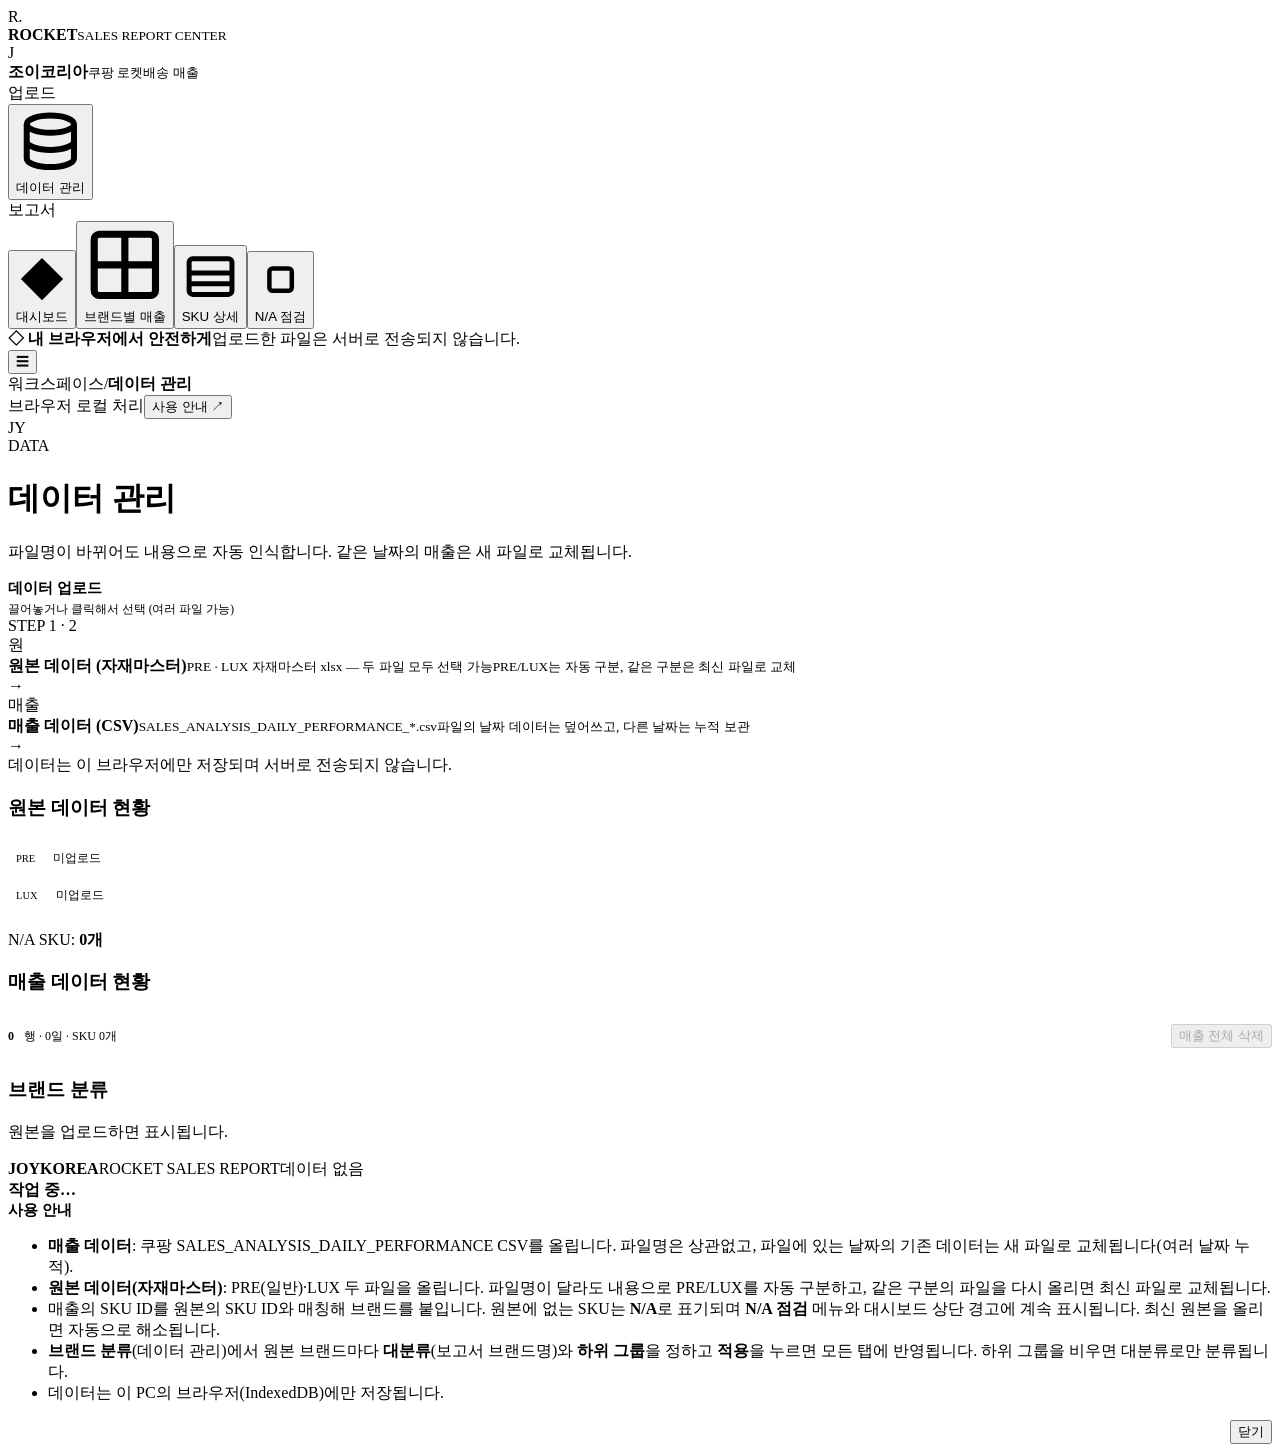
==== src/app.template.html @ ce4f95ae "브랜드별 매출을 PRE/LUX 구분별로 묶어 표시, 엑셀 다운로드 오류 수정 - PRE 프리미엄 합계 → 프리미엄 브랜드 → LUX 럭셔리 합계 → 럭셔리 브랜드 → 미분류(N/A" ====
<!DOCTYPE html>
<html lang="ko">
<head>
<meta charset="utf-8">
<meta name="viewport" content="width=device-width, initial-scale=1">
<title>쿠팡 로켓배송 매출 리포트</title>
<style>
/*REFCSS*/
  .badge { margin-left: auto; background: var(--err-text); color: #fff; border-radius: 10px; font-size: 10px; padding: 1px 7px; font-weight: 700; }
  .mi.on .badge { margin-left: 6px; }
  .mi.on::after { content: none; }
  .pill { display: inline-block; font-size: 10.5px; padding: 2px 8px; border-radius: 10px; background: #F1F3F5; color: var(--sub); }
  .pill.na { background: var(--err-bg); color: var(--err-text); border: 1px solid var(--err-line); font-weight: 700; }
  .pill.ok { background: var(--teal-bg); color: var(--teal); }
  .pill.stop { background: #F1F3F5; color: #8A929E; }
  table.t td.na, table.t td.l.na { color: var(--err-text); font-weight: 700; }
  table.t tr.ch td.l { padding-left: 34px; color: var(--sub); }
  table.t tr.gtot td { background: #F7FAF9; font-weight: 700; }
  table.t tr.sum td { border-top: 1px solid var(--teal-line); }
  table.t tr.gtot td.fc { background: #F7FAF9; }
  table.t tr.narow td { background: #FFF4F4; }
  table.t tr.narow td.fc { background: #FFF4F4; }
  .banner { display:flex; align-items:center; gap:14px; }
  .banner .btn { margin-left:auto; }
  .bars { display:flex; flex-direction:column; gap:9px; margin-top:16px; }
  .bars .b { display:grid; grid-template-columns: 112px 1fr 92px; align-items:center; gap:10px; font-size:11.5px; color:var(--sub); }
  .bars .b .n { overflow:hidden; text-overflow:ellipsis; white-space:nowrap; }
  .bars .b .tr { height:14px; background:#F1F3F5; border-radius:3px; overflow:hidden; }
  .bars .b .tr i { display:block; height:100%; background:var(--teal2); border-radius:3px; }
  .bars .b.na .tr i { background: var(--up); }
  .bars .b .v { text-align:right; color:var(--text); font-weight:600; }
  .seg { display:inline-flex; border:1px solid var(--line); border-radius:6px; overflow:hidden; }
  .seg button { border:0; background:#fff; height:34px; padding:0 14px; font-size:12px; }
  .seg button.on { background:var(--teal); color:#fff; font-weight:700; }
  .fl { display:flex; align-items:center; gap:10px; padding:10px 0; border-bottom:1px solid var(--line2); font-size:12px; }
  .fl:last-child { border-bottom:0; }
  .fl .sp { margin-left:auto; display:flex; gap:8px; align-items:center; color: var(--muted); font-size:11px; }
  svg text { font-family: inherit; }
</style>
</head>
<body>
<div class="app">
  <aside id="side">
    <div class="logo"><div class="mark">R<i>.</i></div><div><b>ROCKET</b><small>SALES REPORT CENTER</small></div></div>
    <div class="ws"><div class="av">J</div><div><b>조이코리아</b><small>쿠팡 로켓배송 매출</small></div><span class="dot"></span></div>
    <nav class="menu" id="menu"></nav>
    <div class="side-foot"><b>◇ 내 브라우저에서 안전하게</b>업로드한 파일은 서버로 전송되지 않습니다.</div>
  </aside>
  <div class="main">
    <div class="topbar">
      <button class="menu-btn" id="menuBtn">☰</button>
      <div class="crumb">워크스페이스<span>/</span><b id="crumb">대시보드</b></div>
      <div class="right"><span class="local">브라우저 로컬 처리</span><button class="link" id="helpBtn">사용 안내 ↗</button><div class="me">JY</div></div>
    </div>
    <div class="scroll" id="scroll">
      <div class="page" id="page"></div>
      <footer class="f"><span><b>JOYKOREA</b>ROCKET SALES REPORT</span><span id="foot">데이터 없음</span></footer>
    </div>
  </div>
</div>
<input type="file" id="fileSales" multiple accept=".csv,.tsv,.txt,.xlsx,.xlsm" hidden>
<input type="file" id="fileMaster" multiple accept=".xlsx,.xlsm" hidden>
<div class="ov" id="ov"><div class="bx"><b id="ovT">작업 중…</b><small id="ovS"></small><div class="bar"><i id="ovB"></i></div></div></div>
<div class="ov modal" id="help"><div class="bx">
  <b style="font-size:15px">사용 안내</b>
  <ul>
    <li><b>매출 데이터</b>: 쿠팡 SALES_ANALYSIS_DAILY_PERFORMANCE CSV를 올립니다. 파일명은 상관없고, 파일에 있는 날짜의 기존 데이터는 새 파일로 교체됩니다(여러 날짜 누적).</li>
    <li><b>원본 데이터(자재마스터)</b>: PRE(일반)·LUX 두 파일을 올립니다. 파일명이 달라도 내용으로 PRE/LUX를 자동 구분하고, 같은 구분의 파일을 다시 올리면 최신 파일로 교체됩니다.</li>
    <li>매출의 SKU ID를 원본의 SKU ID와 매칭해 브랜드를 붙입니다. 원본에 없는 SKU는 <b>N/A</b>로 표기되며 <b>N/A 점검</b> 메뉴와 대시보드 상단 경고에 계속 표시됩니다. 최신 원본을 올리면 자동으로 해소됩니다.</li>
    <li><b>브랜드 분류</b>(데이터 관리)에서 원본 브랜드마다 <b>대분류</b>(보고서 브랜드명)와 <b>하위 그룹</b>을 정하고 <b>적용</b>을 누르면 모든 탭에 반영됩니다. 하위 그룹을 비우면 대분류로만 분류됩니다.</li>
    <li>데이터는 이 PC의 브라우저(IndexedDB)에만 저장됩니다.</li>
  </ul>
  <div style="text-align:right"><button class="btn" id="helpClose">닫기</button></div>
</div></div>

<!--XLSX-->
<script>
'use strict';
/* ============================== utils ============================== */
const $ = (s, r = document) => r.querySelector(s);
const esc = (s) => String(s == null ? '' : s).replace(/[&<>"]/g, (c) => ({ '&': '&amp;', '<': '&lt;', '>': '&gt;', '"': '&quot;' }[c]));
const N = (v) => (v == null || !isFinite(v)) ? 0 : v;
const fmt = (v) => Math.round(N(v)).toLocaleString('ko-KR');
const fmtW = (v) => { v = N(v); const a = Math.abs(v); if (a >= 1e8) return (v / 1e8).toFixed(2) + '억'; if (a >= 1e4) return Math.round(v / 1e4).toLocaleString('ko-KR') + '만'; return fmt(v); };
const pct = (v, d = 1) => (N(v)).toFixed(d) + '%';
const pad2 = (n) => (n < 10 ? '0' + n : '' + n);
const norm = (s) => String(s == null ? '' : s).replace(/\s+/g, '');
const tick = () => new Promise((r) => setTimeout(r, 0));
const WD = ['일', '월', '화', '수', '목', '금', '토'];
const ymd = (d) => d.getUTCFullYear() + '-' + pad2(d.getUTCMonth() + 1) + '-' + pad2(d.getUTCDate());
const parseYmd = (s) => { const [y, m, d] = s.split('-').map(Number); return new Date(Date.UTC(y, m - 1, d)); };
const addDays = (s, n) => { const d = parseYmd(s); d.setUTCDate(d.getUTCDate() + n); return ymd(d); };
function toDateStr(v) {
  if (v == null || v === '') return null;
  if (typeof v === 'number') {
    if (v > 19000000 && v < 30000000) { const s = String(Math.round(v)); return s.slice(0, 4) + '-' + s.slice(4, 6) + '-' + s.slice(6, 8); }
    if (v > 20000 && v < 80000) return ymd(new Date(Date.UTC(1899, 11, 30) + Math.round(v) * 86400000));
    return null;
  }
  const t = String(v).trim(); let m;
  if ((m = t.match(/^(\d{4})(\d{2})(\d{2})$/))) return m[1] + '-' + m[2] + '-' + m[3];
  if ((m = t.match(/^(\d{4})\s*[-./년]\s*(\d{1,2})\s*[-./월]\s*(\d{1,2})/))) return m[1] + '-' + pad2(+m[2]) + '-' + pad2(+m[3]);
  return null;
}
function toNum(v) { if (typeof v === 'number') return isFinite(v) ? v : 0; if (v == null || v === '') return 0; const n = parseFloat(String(v).replace(/[,\s%]/g, '')); return isFinite(n) ? n : 0; }
function toId(v) {
  let t = v == null ? '' : String(v).trim();
  if (/^\d+\.0+$/.test(t)) t = t.replace(/\.0+$/, '');
  if (/^\d+(\.\d+)?[eE]\+?\d+$/.test(t)) t = String(Math.round(Number(t)));
  return t;
}
function download(name, blob) { const a = document.createElement('a'); a.href = URL.createObjectURL(blob); a.download = name; document.body.appendChild(a); a.click(); setTimeout(() => { URL.revokeObjectURL(a.href); a.remove(); }, 500); }
function toCSV(rows) { return '﻿' + rows.map((r) => r.map((c) => { c = c == null ? '' : String(c); return /[",\n]/.test(c) ? '"' + c.replace(/"/g, '""') + '"' : c; }).join(',')).join('\r\n'); }

/* ============================== storage ============================== */
const DB = {
  db: null,
  open() { return new Promise((res, rej) => { try { const r = indexedDB.open('rocket-sales', 1); r.onupgradeneeded = () => r.result.createObjectStore('kv'); r.onsuccess = () => { this.db = r.result; res(); }; r.onerror = () => rej(r.error); } catch (e) { rej(e); } }); },
  get(k) { return new Promise((res) => { if (!this.db) return res(null); const q = this.db.transaction('kv').objectStore('kv').get(k); q.onsuccess = () => res(q.result == null ? null : q.result); q.onerror = () => res(null); }); },
  set(k, v) { return new Promise((res) => { if (!this.db) return res(); const t = this.db.transaction('kv', 'readwrite'); t.objectStore('kv').put(v, k); t.oncomplete = () => res(); t.onerror = () => res(); }); },
};

/* ============================== state ============================== */
// 원본 브랜드명 → [보고서 브랜드명, 상위그룹]  (그룹 빈값이면 브랜드명 자체)
// 원본 브랜드 -> { big: 대분류, sub: 하위 그룹 }  (하위 그룹이 비어 있으면 대분류로만 분류)
const DEFAULT_MAP = {
  'Isa Knox': { big: '이자녹스', sub: '' }, 'VONIN': { big: '보닌', sub: '' }, 'LacVert': { big: '라끄베르', sub: '' },
  'TFS.CareZone': { big: '케어존', sub: '' }, 'TFS.TPSY': { big: 'TPSY', sub: '' }, 'TFS.어글리러블리': { big: '어글리러블리', sub: '' },
  'TFS.색조': { big: '더페이스샵', sub: 'TFS.fmgt' }, 'LG PraL GLASSL': { big: 'LG Pra.L', sub: '' }, 'LG PraL SUPERF': { big: 'LG Pra.L', sub: '' },
};
const clone = (o) => JSON.parse(JSON.stringify(o));
// 원본 브랜드의 현재 분류 (사용자 지정 > 기본 규칙: TFS.* 는 더페이스샵 하위)
function effMap(raw) {
  const m = S.map[raw]; if (m) return { big: m.big || raw, sub: m.sub || '' };
  if (/^TFS\./.test(raw)) return { big: '더페이스샵', sub: raw };
  return { big: raw, sub: '' };
}
// 이전 버전 저장값([보고서 브랜드명, 상위 그룹]) 변환
function fromOldAlias(a) { const o = {}; for (const k in a) { const [n, g] = a[k]; o[k] = (g && g !== n) ? { big: g, sub: n } : { big: n || k, sub: '' }; } return o; }
const S = {
  sales: [],            // 일자별 매출 행
  masters: {},          // {PRE:{file,at,rows:[...]}, LUX:{...}}
  map: clone(DEFAULT_MAP),   // 브랜드 분류
  mapDraft: null,           // 적용 전 편집값
  sk: new Map(),        // sku -> master entry
  view: 'dash',
  f: { start: '', end: '', group: '', unit: 'day', q: '' },
  manual: {},           // 수동 브랜드 지정 {sku:{b,seg}}
  draft: { v: {}, seg: {}, chk: new Set() },
  sort: { sku: ['gmv', -1] },
  page: { sku: 0 },
};
const MENU = [
  ['업로드', [['upload', '데이터 관리', 'db']]],
  ['보고서', [['dash', '대시보드', 'dia'], ['brand', '브랜드별 매출', 'cat'], ['sku', 'SKU 상세', 'list'], ['na', 'N/A 점검', 'sq']]],
];
const ICO = {
  db: '<svg viewBox="0 0 16 16" fill="none" stroke="currentColor" stroke-width="1.4"><ellipse cx="8" cy="4" rx="5.5" ry="2"/><path d="M2.5 4v8c0 1.1 2.5 2 5.5 2s5.5-.9 5.5-2V4M2.5 8c0 1.1 2.5 2 5.5 2s5.5-.9 5.5-2"/></svg>',
  dia: '<svg viewBox="0 0 16 16" fill="currentColor"><path d="M8 1.5 14.5 8 8 14.5 1.5 8z"/></svg>',
  list: '<svg viewBox="0 0 16 16" fill="none" stroke="currentColor" stroke-width="1.4"><rect x="2" y="3" width="12" height="10" rx="1"/><path d="M2 7h12M2 10h12"/></svg>',
  cat: '<svg viewBox="0 0 16 16" fill="none" stroke="currentColor" stroke-width="1.4"><rect x="2" y="2" width="12" height="12" rx="1"/><path d="M8 2v12M2 8h12"/></svg>',
  sq: '<svg viewBox="0 0 16 16" fill="none" stroke="currentColor" stroke-width="1.4"><rect x="4.5" y="4.5" width="7" height="7" rx="1"/></svg>',
};

/* ============================== 매출 CSV/XLSX 파싱 ============================== */
function parseCSVText(text) {
  const rows = []; let row = [], cur = '', q = false, i = 0; const n = text.length;
  const delim = (text.slice(0, 2000).split('\t').length > text.slice(0, 2000).split(',').length) ? '\t' : ',';
  if (text.charCodeAt(0) === 0xFEFF) i = 1;
  for (; i < n; i++) {
    const c = text[i];
    if (q) { if (c === '"') { if (text[i + 1] === '"') { cur += '"'; i++; } else q = false; } else cur += c; }
    else if (c === '"') q = true;
    else if (c === delim) { row.push(cur); cur = ''; }
    else if (c === '\n') { row.push(cur); rows.push(row); row = []; cur = ''; }
    else if (c !== '\r') cur += c;
  }
  if (cur !== '' || row.length) { row.push(cur); rows.push(row); }
  return rows;
}
async function readRowsFromFile(file) {
  const buf = await file.arrayBuffer();
  if (/\.xls[xm]$/i.test(file.name)) {
    const wb = XLSX.read(new Uint8Array(buf), { type: 'array' });
    const ws = wb.Sheets[wb.SheetNames[0]];
    return XLSX.utils.sheet_to_json(ws, { header: 1, raw: true, defval: '' });
  }
  let text = new TextDecoder('utf-8').decode(buf);
  if (text.indexOf('�') >= 0 && !/날짜/.test(text.slice(0, 400))) { try { text = new TextDecoder('euc-kr').decode(buf); } catch (e) {} }
  return parseCSVText(text);
}
const SALES_COLS = {
  d: ['날짜'], sku: ['SKUID'], bc: ['바코드'], name: ['SKU명'], brand: ['브랜드'], cat: ['상품카테고리'], sub: ['하위카테고리'], det: ['세부카테고리'], fresh: ['로켓프레시'],
  gmv: ['매출액(GMV)'], qty: ['판매수량(SKUID)'], ret: ['반품수량'], cogs: ['매입원가(COGS)'], amv: ['AMV'], orders: ['주문건수'], cust: ['주문고객수'], views: ['조회수'],
};
function parseSales(rows) {
  let hi = rows.findIndex((r) => r.some((c) => norm(c) === '날짜') && r.some((c) => norm(c) === 'SKUID'));
  if (hi < 0) throw new Error('매출 파일 형식이 아닙니다. (날짜, SKU ID 컬럼 필요)');
  const hd = rows[hi].map(norm); const ix = {};
  for (const k in SALES_COLS) { ix[k] = -1; for (const nm of SALES_COLS[k]) { const p = hd.indexOf(nm); if (p >= 0) { ix[k] = p; break; } } }
  if (ix.gmv < 0) throw new Error('매출액(GMV) 컬럼을 찾지 못했습니다.');
  const g = (r, k) => ix[k] >= 0 ? r[ix[k]] : '';
  const out = [];
  for (let i = hi + 1; i < rows.length; i++) {
    const r = rows[i]; const d = toDateStr(g(r, 'd')); const sku = toId(g(r, 'sku'));
    if (!d || !sku) continue;
    out.push({ d, sku, bc: toId(g(r, 'bc')), name: String(g(r, 'name') || '').trim(), cb: String(g(r, 'brand') || '').trim(), c1: String(g(r, 'cat') || '').trim(), c2: String(g(r, 'sub') || '').trim(), c3: String(g(r, 'det') || '').trim(),
      fresh: String(g(r, 'fresh')).toUpperCase() === 'YES', gmv: toNum(g(r, 'gmv')), amv: toNum(g(r, 'amv')), qty: toNum(g(r, 'qty')), ret: toNum(g(r, 'ret')), cogs: toNum(g(r, 'cogs')), orders: toNum(g(r, 'orders')), cust: toNum(g(r, 'cust')), views: toNum(g(r, 'views')) });
  }
  return out;
}

/* ============================== 원본(자재마스터) 파싱 ============================== */
const LUX_BRANDS = ['OHUI', '후', '숨37', 'BELIF', 'LGPRAL'];
async function parseMaster(file) {
  const buf = new Uint8Array(await file.arrayBuffer());
  const names = XLSX.read(buf, { type: 'array', bookSheets: true }).SheetNames;
  const sn = names.find((s) => /^마스터/.test(s)) || names.find((s) => /마스터|master/i.test(s));
  if (!sn) throw new Error('"마스터" 시트를 찾지 못했습니다. (시트: ' + names.join(', ') + ')');
  const wb = XLSX.read(buf, { type: 'array', sheets: [sn] });
  const aoa = XLSX.utils.sheet_to_json(wb.Sheets[sn], { header: 1, raw: true, defval: '' });
  const hi = aoa.slice(0, 15).findIndex((r) => r.some((c) => norm(c) === 'SKUID') && r.some((c) => norm(c) === '브랜드'));
  if (hi < 0) throw new Error('원본 형식이 아닙니다. (브랜드, SKU ID 컬럼 필요)');
  const hd = aoa[hi].map(norm); const p = (n) => hd.indexOf(n);
  const ix = { brand: p('브랜드'), sku: p('SKUID'), code: p('제품코드'), name: p('SAP자재명'), st: p('구분'), po: p('발주가능상태'), sup: p('공급가'), con: p('소비자가'), cat: p('카테고리'), bc: p('바코드'), stock: p('쿠팡재고') };
  const rows = []; const seen = new Set();
  for (let i = hi + 1; i < aoa.length; i++) {
    const r = aoa[i]; const sku = toId(r[ix.sku]); const brand = String(r[ix.brand] || '').trim();
    if (!/^\d+$/.test(sku) || !brand) continue;
    if (seen.has(sku)) continue; seen.add(sku);
    rows.push({ sku, brand, code: toId(r[ix.code]), name: String(r[ix.name] || '').trim(), st: String(r[ix.st] || '').trim(), po: String(r[ix.po] || '').trim(), sup: toNum(r[ix.sup]), con: toNum(r[ix.con]), cat: String(r[ix.cat] || '').trim() });
  }
  const bs = new Set(rows.map((r) => norm(r.brand).toUpperCase()));
  const lux = LUX_BRANDS.filter((b) => bs.has(b)).length;
  let slot = (/LUX/i.test(file.name) || /LUX/i.test(sn)) ? 'LUX' : (/PRE/i.test(sn) ? 'PRE' : (lux >= 2 ? 'LUX' : 'PRE'));
  if (lux >= 2) slot = 'LUX'; else if (/PRE/i.test(sn)) slot = 'PRE';
  return { slot, file: file.name, sheet: sn, at: new Date().toISOString(), rows };
}

/* ============================== 매칭 / 집계 ============================== */
function rebuildIndex() {
  S.sk = new Map();
  for (const slot of ['PRE', 'LUX']) { const m = S.masters[slot]; if (!m) continue; for (const r of m.rows) if (!S.sk.has(r.sku)) S.sk.set(r.sku, { r, slot }); }
  for (const k of Object.keys(S.manual)) if (S.sk.has(k)) delete S.manual[k];   // 원본에 생기면 수동 지정 자동 해제
  const info = new Map(), csvSeg = new Map();   // 브랜드 -> {g, seg}, CSV브랜드 -> seg
  for (const r of S.sales) {
    const e = S.sk.get(r.sku);
    if (e) { const m = e.r; const em = effMap(m.brand); r.g = em.big; r.b = em.sub || em.big; r.st = m.st; r.na = false; r.man = false; r.gift = false; r.seg = e.slot;
      if (!info.has(r.b)) info.set(r.b, { g: r.g, seg: e.slot }); if (r.cb && !csvSeg.has(r.cb)) csvSeg.set(r.cb, e.slot); }
  }
  S.brandInfo = info; S.csvSeg = csvSeg;
  for (const r of S.sales) {
    if (S.sk.has(r.sku)) continue;
    const mn = S.manual[r.sku];
    if (mn) { const bi = info.get(mn.b); r.b = mn.b; r.g = bi ? bi.g : (/^TFS\./.test(mn.b) ? '더페이스샵' : mn.b); r.seg = mn.seg; r.st = ''; r.na = false; r.man = true; r.gift = false; }
    else if (isGift(r.name)) { r.b = '사은품'; r.g = '사은품'; r.st = ''; r.na = false; r.man = false; r.seg = ''; r.gift = true; }
    else { r.b = 'N/A'; r.g = 'N/A'; r.st = ''; r.na = true; r.man = false; r.seg = ''; r.gift = false; }
  }
}
const isGift = (name) => /사은품/.test(name || '');
function guessSeg(brand, cb) { const bi = S.brandInfo && S.brandInfo.get(brand); if (bi) return bi.seg; const c = S.csvSeg && S.csvSeg.get(cb); return c || 'PRE'; }
const SEGN = { PRE: 'PRE 프리미엄', LUX: 'LUX 럭셔리', '': '미분류(N/A)' };
const hasMaster = () => Object.keys(S.masters).length > 0;
const dates = () => { const s = new Set(); for (const r of S.sales) s.add(r.d); return [...s].sort(); };
function filtered(start, end) {
  const f = S.f; return S.sales.filter((r) => r.d >= start && r.d <= end && (!f.group || r.g === f.group || r.b === f.group));
}
const ZERO = () => ({ gmv: 0, amv: 0, qty: 0, ret: 0, orders: 0, cust: 0, views: 0, cogs: 0, rows: 0 });
function add(a, r) { a.gmv += r.gmv; a.amv += r.amv; a.qty += r.qty; a.ret += r.ret; a.orders += r.orders; a.cust += r.cust; a.views += r.views; a.cogs += r.cogs; a.rows++; }
function aggBy(rows, fn) { const m = new Map(); for (const r of rows) { const k = fn(r); let a = m.get(k); if (!a) { a = ZERO(); m.set(k, a); } add(a, r); } return m; }
function total(rows) { const a = ZERO(); for (const r of rows) add(a, r); a.skus = new Set(rows.map((r) => r.sku)).size; return a; }
const delta = (cur, prev) => prev ? (cur - prev) / prev * 100 : null;
function deltaHTML(d) { if (d == null) return '<span style="color:var(--muted)">비교 없음</span>'; return '<b class="' + (d >= 0 ? 'up' : 'down') + '">' + (d >= 0 ? '▲ ' : '▼ ') + Math.abs(d).toFixed(1) + '%</b>'; }
function naSummary() {
  const m = new Map();
  for (const r of S.sales) if (r.na) { let a = m.get(r.sku); if (!a) { a = { sku: r.sku, bc: r.bc, name: r.name, cb: r.cb, gmv: 0, qty: 0, days: new Set(), last: '' }; m.set(r.sku, a); } a.gmv += r.gmv; a.qty += r.qty; a.days.add(r.d); if (r.d > a.last) a.last = r.d; }
  return [...m.values()].sort((a, b) => b.gmv - a.gmv);
}

/* ============================== UI helpers ============================== */
function overlay(show, t, s, p) { $('#ov').classList.toggle('on', show); if (t) $('#ovT').textContent = t; $('#ovS').textContent = s || ''; $('#ovB').style.width = (p || 0) + '%'; }
function renderMenu() {
  const na = S.sales.length ? naSummary().length : 0;
  $('#menu').innerHTML = MENU.map(([g, items]) => '<div class="grp">' + g + '</div>' + items.map(([id, nm, ic]) =>
    '<button class="mi' + (S.view === id ? ' on' : '') + '" data-v="' + id + '">' + ICO[ic] + nm + (id === 'na' && na ? '<span class="badge">' + na + '</span>' : '') + '</button>').join('')).join('');
  $('#menu').querySelectorAll('.mi').forEach((b) => b.onclick = () => { go(b.dataset.v); $('#side').classList.remove('open'); });
}
function go(v) { S.view = v; $('#scroll').scrollTop = 0; render(); }
function groupsList() { const s = new Set(); for (const r of S.sales) s.add(r.g); return [...s].sort((a, b) => a === 'N/A' ? 1 : b === 'N/A' ? -1 : a.localeCompare(b, 'ko')); }
function ensureRange() {
  const ds = dates(); if (!ds.length) return;
  if (!S.f.start || !S.f.end || S.f.start < ds[0] || S.f.end > ds[ds.length - 1] || S.f.start > S.f.end) { S.f.start = ds[0]; S.f.end = ds[ds.length - 1]; }
}
function filterBar(opts = {}) {
  const gs = groupsList(); const f = S.f;
  return '<div class="card filters">' +
    '<div class="fld"><label>시작일</label><input type="date" id="fS" value="' + f.start + '"></div><div class="range">~</div>' +
    '<div class="fld"><label>종료일</label><input type="date" id="fE" value="' + f.end + '"></div>' +
    '<div class="fld"><label>브랜드(대분류)</label><select id="fG"><option value="">전체</option>' + gs.map((g) => '<option' + (f.group === g ? ' selected' : '') + '>' + esc(g) + '</option>').join('') + '</select></div>' +
    (opts.unit ? '<div class="fld"><label>집계 단위</label><div class="seg"><button data-u="day" class="' + (f.unit === 'day' ? 'on' : '') + '">일별</button><button data-u="month" class="' + (f.unit === 'month' ? 'on' : '') + '">월별</button></div></div>' : '') +
    '<button class="btn pri" id="fGo">조회하기</button></div>';
}
function bindFilter() {
  const go2 = () => { S.f.start = $('#fS').value; S.f.end = $('#fE').value; S.f.group = $('#fG').value; S.page.sku = 0; render(); };
  const b = $('#fGo'); if (b) b.onclick = go2;
  document.querySelectorAll('.seg [data-u]').forEach((x) => x.onclick = () => { S.f.unit = x.dataset.u; go2(); });
}
function naBanner() {
  if (!S.sales.length) return '';
  const na = naSummary(); if (!na.length) return '';
  const g = na.reduce((a, r) => a + r.gmv, 0); const cbs = [...new Set(na.map((r) => r.cb || '(없음)'))];
  return '<div class="msg err banner"><div><b>⚠ 원본에서 브랜드를 찾지 못한 SKU(N/A) ' + na.length + '개</b> · 매출 ' + fmt(g) + '원<br><span style="font-size:11px">CSV 기준 브랜드: ' + esc(cbs.slice(0, 8).join(', ')) + (cbs.length > 8 ? ' 외' : '') + ' — 최신 원본 데이터를 업로드하면 해소될 수 있습니다.</span></div><button class="btn sm red" data-go="na">N/A 점검 보기</button></div>';
}
function bindGo() { document.querySelectorAll('[data-go]').forEach((b) => b.onclick = () => go(b.dataset.go)); }
function emptyHero() {
  return '<div class="ph"><div><div class="eyebrow">ROCKET SALES REPORT</div><h1>쿠팡 로켓배송 매출 리포트</h1><p>매출 CSV와 원본(자재마스터)을 올리면 브랜드별 매출 보고서가 만들어집니다.</p></div></div><div class="hero card" style="padding-bottom:30px"><div class="ic"><svg width="24" height="24" viewBox="0 0 16 16" fill="none" stroke="currentColor" stroke-width="1.4"><ellipse cx="8" cy="4" rx="5.5" ry="2"/><path d="M2.5 4v8c0 1.1 2.5 2 5.5 2s5.5-.9 5.5-2V4M2.5 8c0 1.1 2.5 2 5.5 2s5.5-.9 5.5-2"/></svg></div><h2>데이터를 올려 주세요</h2><p>① 원본 데이터(PRE·LUX 자재마스터 xlsx)<br>② 매출 데이터(SALES_ANALYSIS_DAILY_PERFORMANCE CSV)</p><button class="btn pri" data-go="upload">데이터 관리로 이동</button></div>';
}

/* ============================== charts ============================== */
function dailyChart(rows, start, end) {
  const m = aggBy(rows, (r) => r.d); const days = []; for (let d = start; d <= end; d = addDays(d, 1)) days.push(d);
  if (days.length > 400) return '<div class="empty-row">기간이 너무 깁니다.</div>';
  const vals = days.map((d) => m.get(d) || ZERO()); const max = Math.max(1, ...vals.map((v) => v.gmv));
  const bw = Math.max(14, Math.min(40, Math.floor(900 / days.length))); const H = 220, pt = 14, pb = 34; const W = Math.max(days.length * bw, 600);
  const step = max > 0 ? Math.pow(10, Math.floor(Math.log10(max))) : 1; let tk = step * Math.ceil(max / step / 4); const ticks = []; for (let t = 0; t <= max * 1.001; t += tk) ticks.push(t);
  const top = ticks[ticks.length - 1] < max ? ticks[ticks.length - 1] + tk : ticks[ticks.length - 1]; const y = (v) => pt + (H - pt - pb) * (1 - v / top);
  let svg = '<svg width="' + W + '" height="' + H + '" style="display:block">';
  ticks.forEach((t) => svg += '<line x1="0" x2="' + W + '" y1="' + y(t) + '" y2="' + y(t) + '" stroke="#EEF0F2"/>');
  let pts = '';
  vals.forEach((v, i) => {
    const x = i * bw + bw * 0.18, w = bw * 0.64, yy = y(v.gmv); const wk = parseYmd(days[i]).getUTCDay();
    svg += '<rect x="' + x + '" y="' + yy + '" width="' + w + '" height="' + Math.max(0, H - pb - yy) + '" fill="' + (wk === 0 || wk === 6 ? '#8CC5B0' : 'var(--teal2)') + '" rx="2"><title>' + days[i] + ' (' + WD[wk] + ')\nGMV ' + fmt(v.gmv) + '원\nAMV ' + fmt(v.amv) + '원\n판매수량 ' + fmt(v.qty) + '</title></rect>';
    pts += (i ? 'L' : 'M') + (i * bw + bw / 2) + ' ' + y(v.amv) + ' ';
    if (days.length <= 45 || i % Math.ceil(days.length / 30) === 0) svg += '<text x="' + (i * bw + bw / 2) + '" y="' + (H - 16) + '" font-size="9.5" fill="#8A929E" text-anchor="middle">' + days[i].slice(5) + '</text><text x="' + (i * bw + bw / 2) + '" y="' + (H - 4) + '" font-size="9" fill="#B4BAC2" text-anchor="middle">' + WD[wk] + '</text>';
  });
  svg += '<path d="' + pts + '" fill="none" stroke="#1F2937" stroke-width="1.5"/></svg>';
  const yax = '<svg width="52" height="' + H + '">' + ticks.map((t) => '<text x="48" y="' + (y(t) + 3) + '" font-size="9.5" fill="#8A929E" text-anchor="end">' + fmtW(t) + '</text>').join('') + '</svg>';
  return '<div class="chart"><div class="yax">' + yax + '</div><div class="sc">' + svg + '</div></div>';
}
function barList(entries, key, naKey) {
  const max = Math.max(1, ...entries.map((e) => e[1][key]));
  return '<div class="bars">' + entries.map(([n, a]) => '<div class="b' + (n === 'N/A' ? ' na' : '') + '"><span class="n" title="' + esc(n) + '">' + esc(n) + '</span><span class="tr"><i style="width:' + (a[key] / max * 100) + '%"></i></span><span class="v">' + fmtW(a[key]) + '</span></div>').join('') + '</div>';
}

/* ============================== views ============================== */
function vDash() {
  ensureRange(); const f = S.f;
  const cur = filtered(f.start, f.end); const len = Math.round((parseYmd(f.end) - parseYmd(f.start)) / 864e5) + 1;
  const ps = addDays(f.start, -len), pe = addDays(f.start, -1); const prow = filtered(ps, pe); const hasPrev = prow.length > 0;
  const t = total(cur), p = total(prow);
  const kp = (ti, v, pv, sub, hl) => '<div class="card kpi' + (hl ? ' hl' : '') + '"><div class="t">' + ti + '</div><div class="v">' + v + '</div><div class="s">' + sub + ' ' + (hasPrev ? deltaHTML(delta(...pv)) : '<span>이전 기간 데이터 없음</span>') + '</div></div>';
  const days = new Set(cur.map((r) => r.d)).size;
  const byB = [...aggBy(cur, (r) => r.g).entries()].sort((a, b) => b[1].gmv - a[1].gmv);
  const top = [...aggBy(cur, (r) => r.sku).entries()].sort((a, b) => b[1].gmv - a[1].gmv).slice(0, 1);
  const nameOf = (sku) => { const r = cur.find((x) => x.sku === sku); return r ? r.name : sku; };
  const ins = [];
  if (byB.length) ins.push(['매출 1위', '<b>' + esc(byB[0][0]) + '</b> ' + fmt(byB[0][1].gmv) + '원 (전체의 ' + pct(byB[0][1].gmv / (t.gmv || 1) * 100) + ')']);
  const dayAgg = [...aggBy(cur, (r) => r.d).entries()].sort((a, b) => b[1].gmv - a[1].gmv);
  if (dayAgg.length) ins.push(['최고 일매출', '<b>' + dayAgg[0][0] + '</b> ' + fmt(dayAgg[0][1].gmv) + '원']);
  if (top[0]) ins.push(['TOP SKU', '<b>' + esc(nameOf(top[0][0])) + '</b> ' + fmt(top[0][1].gmv) + '원 · ' + fmt(top[0][1].qty) + '개']);
  const naRows = cur.filter((r) => r.na); if (naRows.length) ins.push(['N/A', '<b>' + fmt(naRows.reduce((a, r) => a + r.gmv, 0)) + '원</b>이 브랜드 미확인(N/A) 입니다. 원본을 최신으로 업데이트하세요.']);
  return '<div class="ph"><div><div class="eyebrow">DASHBOARD</div><h1>로켓배송 매출 대시보드</h1><p>쿠팡 SALES ANALYSIS 기준 · 원본 자재마스터로 브랜드 매칭</p></div><div class="acts"><button class="btn" id="xl">엑셀 다운로드</button></div></div>' +
    naBanner() + filterBar() +
    '<div class="meta"><span class="dot">조회 기간 ' + f.start + ' ~ ' + f.end + ' (' + days + '일 데이터)</span><span class="r">비교: <b>' + (hasPrev ? ps + ' ~ ' + pe : '-') + '</b></span></div>' +
    '<div class="kpis">' + kp('매출액(GMV)', fmtW(t.gmv) + '<small>원</small>', [t.gmv, p.gmv], '전기간 대비', 1) + kp('AMV', fmtW(t.amv) + '<small>원</small>', [t.amv, p.amv], '전기간 대비') + kp('판매수량', fmt(t.qty) + '<small>개</small>', [t.qty, p.qty], '전기간 대비') + kp('주문건수', fmt(t.orders) + '<small>건</small>', [t.orders, p.orders], '전기간 대비') + '</div>' +
    '<div class="row2"><div class="card ch"><div class="hd"><div><h3>일별 매출 추이</h3><p class="d">막대 = GMV · 선 = AMV (주말은 연한 색)</p></div></div>' + dailyChart(cur, f.start, f.end) + '</div>' +
    '<div class="card ops"><h3 style="margin:0 0 6px;font-size:15px">운영 지표</h3>' +
    '<div class="it">활성 SKU<b>' + fmt(t.skus) + '<small>개</small></b></div><div class="it">객단가(GMV/주문)<b>' + fmt(t.orders ? t.gmv / t.orders : 0) + '<small>원</small></b></div><div class="it">반품 수량<b>' + fmt(t.ret) + '<small>개</small></b></div><div class="it">조회수<b>' + fmt(t.views) + '</b></div><div class="it">N/A SKU<b class="' + (naSummary().length ? 'up' : '') + '">' + naSummary().length + '<small>개</small></b></div></div></div>' +
    '<div class="card ch" style="margin-bottom:18px"><h3>브랜드(대분류)별 GMV</h3><p class="d">상위 12개 · 하위 그룹은 대분류로 합산</p>' + barList(byB.slice(0, 12), 'gmv') + '</div>' +
    top30HTML(cur, t) + segGmvHTML(cur, t) +
    '<div class="card ins" style="margin-top:18px"><h3>인사이트</h3><p class="d">자동 요약</p><ul>' + ins.map(([k, v]) => '<li><i>' + k + '</i><span>' + v + '</span></li>').join('') + '</ul></div>';
}


function segList(cur, seg, n) {
  const m = new Map();
  for (const r of cur) { if (r.seg !== seg) continue; let a = m.get(r.sku); if (!a) { a = Object.assign(ZERO(), { sku: r.sku, name: r.name, b: r.b }); m.set(r.sku, a); } add(a, r); }
  return [...m.values()].sort((a, b) => b.gmv - a.gmv).slice(0, n);
}
function top30HTML(cur, t) {
  const col = (seg, label) => { const L = segList(cur, seg, 30); const sum = L.reduce((a, x) => a + x.gmv, 0); const segT = cur.filter((r) => r.seg === seg).reduce((a, r) => a + r.gmv, 0);
    return '<div class="card tc" style="margin:0"><div class="th" style="padding:18px 20px 12px"><div><h3>' + label + ' TOP 30 SKU</h3><p class="d">TOP 30 합계 ' + fmt(sum) + '원 · ' + label.split(' ')[0] + ' 전체의 ' + pct(sum / (segT || 1) * 100) + '</p></div></div><div class="tw" style="max-height:760px"><table class="t"><thead><tr><th class="c">#</th><th class="l">SKU 명</th><th class="l">브랜드</th><th>GMV</th><th>수량</th></tr></thead><tbody>' +
      (L.length ? L.map((x, i) => '<tr><td class="c">' + (i + 1) + '</td><td class="l" style="max-width:210px" title="' + esc(x.sku + ' ' + x.name) + '">' + esc(x.name) + '</td><td class="l">' + esc(x.b) + '</td><td class="em">' + fmt(x.gmv) + '</td><td>' + fmt(x.qty) + '</td></tr>').join('') : '<tr><td colspan="5" class="empty-row">데이터 없음</td></tr>') + '</tbody></table></div></div>'; };
  return '<div class="grid2" style="margin-bottom:18px;align-items:start">' + col('PRE', 'PRE 프리미엄') + col('LUX', 'LUX 럭셔리') + '</div>';
}
function segGmvHTML(cur, t) {
  const col = (seg, label) => {
    const rows = cur.filter((r) => r.seg === seg); const ent = [...aggBy(rows, (r) => r.g).entries()].sort((a, b) => b[1].gmv - a[1].gmv); const sum = rows.reduce((a, r) => a + r.gmv, 0);
    return '<div class="card ch"><h3>' + label + ' 브랜드별 GMV</h3><p class="d">합계 <b style="color:var(--text)">' + fmt(sum) + '원</b> · 전체의 ' + pct(sum / (t.gmv || 1) * 100) + ' · ' + ent.length + '개 브랜드</p>' + (ent.length ? barList(ent, 'gmv') : '<div class="empty-row">데이터 없음</div>') + '</div>';
  };
  const other = cur.filter((r) => !r.seg).reduce((a, r) => a + r.gmv, 0);
  return '<div class="grid2" style="margin-bottom:' + (other ? '8px' : '18px') + ';align-items:start">' + col('PRE', 'PRE 프리미엄') + col('LUX', 'LUX 럭셔리') + '</div>' +
    (other ? '<p class="note" style="margin:0 2px 18px">미분류(N/A) ' + fmt(other) + '원은 위 두 구분에 포함되지 않습니다.</p>' : '');
}
function periodKey(d) { return S.f.unit === 'month' ? d.slice(0, 7) : d; }
function vBrand() {
  ensureRange(); const f = S.f; const cur = filtered(f.start, f.end);
  const keysSet = new Set(cur.map((r) => periodKey(r.d))); let keys = [...keysSet].sort();
  const gm = new Map(); // group -> {tot, per:Map, children: Map(brand -> {tot, per})}
  for (const r of cur) {
    const gk = r.seg + '|' + r.g; let g = gm.get(gk); if (!g) { g = { name: r.g, seg: r.seg, tot: ZERO(), per: new Map(), ch: new Map() }; gm.set(gk, g); }
    const k = periodKey(r.d); add(g.tot, r); let a = g.per.get(k); if (!a) { a = ZERO(); g.per.set(k, a); } add(a, r);
    let c = g.ch.get(r.b); if (!c) { c = { tot: ZERO(), per: new Map() }; g.ch.set(r.b, c); } add(c.tot, r); let b = c.per.get(k); if (!b) { b = ZERO(); c.per.set(k, b); } add(b, r);
  }
  const groups = [...gm.values()].sort((a, b) => b.tot.gmv - a.tot.gmv);
  const all = total(cur); const allPer = aggBy(cur, (r) => periodKey(r.d));
  const lab = (k) => S.f.unit === 'month' ? k.slice(2).replace('-', '.') : k.slice(5) + '(' + WD[parseYmd(k).getUTCDay()] + ')';
  const cell = (m, k) => '<td>' + (m.get(k) ? fmt(m.get(k).gmv) : '<span style="color:#C5CAD1">-</span>') + '</td>';
  const sg = new Map(); for (const r of cur) { let a = sg.get(r.seg); if (!a) { a = { tot: ZERO(), per: new Map() }; sg.set(r.seg, a); } add(a.tot, r); const k = periodKey(r.d); let b = a.per.get(k); if (!b) { b = ZERO(); a.per.set(k, b); } add(b, r); }
  let body = '';
  for (const [sk, nm] of [['PRE', 'PRE 프리미엄 합계'], ['LUX', 'LUX 럭셔리 합계'], ['', '미분류(N/A) 합계']]) {
    const a = sg.get(sk); if (!a) continue;
    body += '<tr class="sum"><td class="l fc' + (sk === '' ? ' na' : '') + '">' + nm + '</td><td>' + fmt(a.tot.gmv) + '</td><td>' + pct(a.tot.gmv / (all.gmv || 1) * 100) + '</td>' + keys.map((k) => cell(a.per, k)).join('') + '</tr>';
    for (const d of groups.filter((x) => x.seg === sk)) {
      const g = d.name; const multi = d.ch.size > 1 || (d.ch.size === 1 && !d.ch.has(g));
      const naCls = g === 'N/A' ? ' narow' : '';
      body += '<tr class="' + (multi ? 'gtot' : '') + naCls + '"><td class="l fc k' + (g === 'N/A' ? ' na' : '') + '">' + esc(g) + (multi ? ' <span class="pill">총계</span>' : '') + '</td><td>' + fmt(d.tot.gmv) + '</td><td>' + pct(d.tot.gmv / (all.gmv || 1) * 100) + '</td>' + keys.map((k) => cell(d.per, k)).join('') + '</tr>';
      if (multi) for (const [b, c] of [...d.ch.entries()].sort((a, b) => b[1].tot.gmv - a[1].tot.gmv))
        body += '<tr class="ch"><td class="l fc">' + esc(b) + '</td><td>' + fmt(c.tot.gmv) + '</td><td>' + pct(c.tot.gmv / (all.gmv || 1) * 100) + '</td>' + keys.map((k) => cell(c.per, k)).join('') + '</tr>';
    }
  }
  body += '<tr class="sum"><td class="l fc">전체 합계</td><td>' + fmt(all.gmv) + '</td><td>100%</td>' + keys.map((k) => cell(allPer, k)).join('') + '</tr>';
  return '<div class="ph"><div><div class="eyebrow">BRAND REPORT</div><h1>브랜드별 매출</h1><p>원본 SKU 매칭 기준 · 대분류 아래 하위 그룹별로 분리 (GMV, 원)</p></div><div class="acts"><button class="btn" id="xl">엑셀 다운로드</button><button class="btn" id="csv">CSV</button></div></div>' +
    naBanner() + filterBar({ unit: 1 }) +
    '<div class="card tc"><div class="th"><div><h3>브랜드 × ' + (f.unit === 'month' ? '월' : '일') + '별 GMV</h3><p class="d">N/A = 원본 데이터에 SKU가 없는 상품</p></div></div><div class="tw"><table class="t"><thead><tr><th class="l fc">브랜드</th><th>합계</th><th>비중</th>' + keys.map((k) => '<th>' + lab(k) + '</th>').join('') + '</tr></thead><tbody>' + body + '</tbody></table></div></div>';
}

const SKU_COLS = [['sku', 'SKU ID', 'l'], ['name', 'SKU 명', 'l'], ['b', '브랜드', 'l'], ['seg', 'PRE/LUX', 'l'], ['st', '원본 구분', 'l'], ['gmv', 'GMV'], ['amv', 'AMV'], ['qty', '판매수량'], ['orders', '주문건수'], ['views', '조회수'], ['cvr', '전환율'], ['asp', '평균단가']];
function skuRows() {
  ensureRange(); const f = S.f; const cur = filtered(f.start, f.end); const q = norm(S.f.q).toLowerCase();
  const m = new Map();
  for (const r of cur) { let a = m.get(r.sku); if (!a) { a = Object.assign(ZERO(), { sku: r.sku, name: r.name, b: r.b, g: r.g, st: r.st, na: r.na, cb: r.cb, seg: r.seg }); m.set(r.sku, a); } add(a, r); }
  let rows = [...m.values()].map((a) => (a.cvr = a.views ? a.orders / a.views * 100 : 0, a.asp = a.qty ? a.gmv / a.qty : 0, a));
  if (q) rows = rows.filter((a) => (a.sku + a.name + a.b).toLowerCase().replace(/\s+/g, '').includes(q));
  const [k, dir] = S.sort.sku; rows.sort((a, b) => (typeof a[k] === 'string' ? a[k].localeCompare(b[k], 'ko') : a[k] - b[k]) * dir);
  return rows;
}
function vSku() {
  const rows = skuRows(); const PS = 100; const pages = Math.max(1, Math.ceil(rows.length / PS)); S.page.sku = Math.min(S.page.sku, pages - 1);
  const [sk, sd] = S.sort.sku; const slice = rows.slice(S.page.sku * PS, S.page.sku * PS + PS);
  return '<div class="ph"><div><div class="eyebrow">SKU DETAIL</div><h1>SKU 상세</h1><p>SKU별 매출/판매 현황</p></div><div class="acts"><button class="btn" id="csv">CSV</button><button class="btn" id="xl">엑셀 다운로드</button></div></div>' + naBanner() + filterBar() +
    '<div class="card tc"><div class="th"><div><h3>SKU 목록</h3><p class="d">' + fmt(rows.length) + '개 · 헤더 클릭으로 정렬</p></div><div class="tools"><input type="search" id="q" placeholder="SKU ID · 상품명 · 브랜드 검색" value="' + esc(S.f.q) + '"></div></div><div class="tw"><table class="t"><thead><tr>' +
    SKU_COLS.map(([k, n, c]) => '<th class="so ' + (c || '') + (k === 'sku' ? ' fc' : '') + '" data-k="' + k + '">' + n + (sk === k ? '<span class="ar">' + (sd < 0 ? '▼' : '▲') + '</span>' : '') + '</th>').join('') + '</tr></thead><tbody>' +
    (slice.length ? slice.map((a) => '<tr class="' + (a.na ? 'narow' : '') + '"><td class="l fc k">' + a.sku + '</td><td class="l" title="' + esc(a.name) + '">' + esc(a.name) + '</td><td class="l' + (a.na ? ' na' : '') + '">' + esc(a.b) + (a.na && a.cb ? ' <span style="font-weight:400;color:var(--muted)">(' + esc(a.cb) + ')</span>' : '') + '</td><td class="l">' + (a.seg || '-') + '</td><td class="l">' + esc(a.st || '-') + '</td><td class="em">' + fmt(a.gmv) + '</td><td>' + fmt(a.amv) + '</td><td>' + fmt(a.qty) + '</td><td>' + fmt(a.orders) + '</td><td>' + fmt(a.views) + '</td><td>' + pct(a.cvr) + '</td><td>' + fmt(a.asp) + '</td></tr>').join('') : '<tr><td colspan="12" class="empty-row">결과가 없습니다.</td></tr>') +
    '</tbody></table></div><div class="pg"><span>' + (S.page.sku + 1) + ' / ' + pages + ' 페이지</span><div class="r"><button class="btn sm" id="pp"' + (S.page.sku <= 0 ? ' disabled' : '') + '>이전</button><button class="btn sm" id="pn"' + (S.page.sku >= pages - 1 ? ' disabled' : '') + '>다음</button></div></div></div>';
}

function vNa() {
  const na = naSummary(); const g = na.reduce((a, r) => a + r.gmv, 0); const D = S.draft;
  const byCb = new Map(); na.forEach((r) => { const k = r.cb || '(없음)'; let a = byCb.get(k); if (!a) { a = { n: 0, gmv: 0 }; byCb.set(k, a); } a.n++; a.gmv += r.gmv; });
  const mi = ['PRE', 'LUX'].map((s) => S.masters[s] ? s + ': ' + esc(S.masters[s].file) : null).filter(Boolean).join(' / ') || '원본 없음';
  const brands = [...(S.brandInfo ? S.brandInfo.keys() : [])].sort((a, b) => a.localeCompare(b, 'ko'));
  const allChk = na.length && na.every((r) => D.chk.has(r.sku));
  const nChk = na.filter((r) => D.chk.has(r.sku)).length;
  // 수동 지정 목록
  const mrows = new Map(); for (const r of S.sales) if (r.man) { let a = mrows.get(r.sku); if (!a) { a = { sku: r.sku, name: r.name, cb: r.cb, b: r.b, seg: r.seg, gmv: 0, qty: 0 }; mrows.set(r.sku, a); } a.gmv += r.gmv; a.qty += r.qty; }
  const man = [...mrows.values()].sort((a, b) => b.gmv - a.gmv);
  const gifts = new Set(S.sales.filter((r) => r.gift).map((r) => r.sku)).size;
  return '<div class="ph"><div><div class="eyebrow">N/A CHECK</div><h1>N/A 점검</h1><p>업로드된 원본(' + mi + ')에서 SKU ID를 찾지 못한 상품입니다. 브랜드를 직접 지정해 해소할 수 있습니다.' + (gifts ? ' <b>사은품 ' + gifts + '개 SKU는 점검 대상에서 제외</b>(브랜드 \'사은품\'으로 집계)했습니다.' : '') + '</p></div><div class="acts"><button class="btn" id="csv"' + (na.length ? '' : ' disabled') + '>CSV</button><button class="btn pri" id="upM">최신 원본 업로드</button></div></div>' +
    (na.length ? '<div class="msg err"><b>N/A SKU ' + na.length + '개 · 매출 ' + fmt(g) + '원</b><br><span style="font-size:11px">원본(자재마스터)에 없는 SKU입니다. 아래에서 브랜드를 입력하고 SKU ID를 체크한 뒤 <b>선택 항목 일괄 적용</b>을 누르세요. 이후 최신 원본에 해당 SKU가 들어오면 원본 값이 우선 적용되고 수동 지정은 자동 해제됩니다.</span></div>' : '<div class="msg ok"><b>✓ N/A가 없습니다.</b> 모든 매출 SKU가 원본 또는 수동 지정으로 매칭되었습니다.</div>') +
    '<datalist id="dlB">' + brands.map((b) => '<option value="' + esc(b) + '">').join('') + '</datalist>' +
    (na.length ? '<div class="grid2"><div class="card ch"><h3>CSV 브랜드별 N/A</h3><p class="d">어느 브랜드 원본을 갱신해야 하는지 확인하세요</p>' + barList([...byCb.entries()].sort((a, b) => b[1].gmv - a[1].gmv).map(([k, a]) => [k + ' (' + a.n + ')', a]), 'gmv') + '</div><div class="card ops"><h3 style="margin:0 0 6px;font-size:15px">요약</h3><div class="it">N/A SKU<b>' + na.length + '<small>개</small></b></div><div class="it">N/A 매출<b>' + fmt(g) + '<small>원</small></b></div><div class="it">전체 매출 대비<b>' + pct(g / (S.sales.reduce((a, r) => a + r.gmv, 0) || 1) * 100, 2) + '</b></div></div></div>' +
      '<div class="card tc" style="margin-top:18px"><div class="th"><div><h3>N/A SKU 목록</h3><p class="d">매출 높은 순 · 브랜드 입력 → SKU ID 체크 → 일괄 적용</p></div></div>' +
      '<div class="filters" style="margin:0;border-top:1px solid var(--line);padding:14px 20px;gap:12px;background:#FAFBFB"><div class="fld"><label>일괄 입력 브랜드 (행에 입력 안 한 경우 사용)</label><input id="bulkB" list="dlB" placeholder="예: 피지오겔" style="width:220px" value="' + esc(D.bulkB || '') + '"></div>' +
      '<div class="fld"><label>구분</label><select id="bulkS"><option value="">자동</option><option value="PRE"' + (D.bulkS === 'PRE' ? ' selected' : '') + '>PRE 프리미엄</option><option value="LUX"' + (D.bulkS === 'LUX' ? ' selected' : '') + '>LUX 럭셔리</option></select></div>' +
      '<button class="btn" id="naCb">선택 행에 CSV 브랜드 채우기</button><button class="btn pri" id="naApply"' + (nChk ? '' : ' disabled') + '>선택 항목 일괄 적용 (' + nChk + ')</button></div>' +
      '<div class="tw"><table class="t"><thead><tr><th class="c"><input type="checkbox" id="naAll"' + (allChk ? ' checked' : '') + ' title="전체 선택"></th><th class="l">SKU ID</th><th class="l">SKU 명</th><th class="l">CSV 브랜드</th><th class="l">적용할 브랜드</th><th class="l">구분</th><th class="l">바코드</th><th>GMV</th><th>판매수량</th><th>판매일수</th><th class="l">최근 판매일</th></tr></thead><tbody>' +
      na.map((r) => '<tr' + (D.chk.has(r.sku) ? ' class="xs"' : '') + '><td class="c"><input type="checkbox" class="naChk" data-sku="' + r.sku + '"' + (D.chk.has(r.sku) ? ' checked' : '') + '></td><td class="l k">' + r.sku + '</td><td class="l" title="' + esc(r.name) + '">' + esc(r.name) + '</td><td class="l">' + esc(r.cb || '-') + '</td>' +
        '<td class="l"><input class="naIn" list="dlB" data-sku="' + r.sku + '" placeholder="' + esc(r.cb || '브랜드 입력') + '" value="' + esc(D.v[r.sku] || '') + '" style="width:150px;height:28px;border:1px solid var(--line);border-radius:5px;padding:0 8px"></td>' +
        '<td class="l"><select class="naSg" data-sku="' + r.sku + '" style="height:28px;border:1px solid var(--line);border-radius:5px"><option value="">자동</option><option value="PRE"' + (D.seg[r.sku] === 'PRE' ? ' selected' : '') + '>PRE</option><option value="LUX"' + (D.seg[r.sku] === 'LUX' ? ' selected' : '') + '>LUX</option></select></td>' +
        '<td class="l">' + esc(r.bc) + '</td><td class="em">' + fmt(r.gmv) + '</td><td>' + fmt(r.qty) + '</td><td>' + r.days.size + '</td><td class="l">' + r.last + '</td></tr>').join('') + '</tbody></table></div></div>' : '') +
    (man.length ? '<div class="card tc" style="margin-top:18px"><div class="th"><div><h3>수동 지정된 SKU (' + man.length + ')</h3><p class="d">원본에 없어 직접 브랜드를 지정한 상품입니다. 최신 원본에 SKU가 들어오면 자동 해제됩니다.</p></div><div class="tools"><button class="btn sm red" id="manClr">전체 해제</button></div></div><div class="tw"><table class="t"><thead><tr><th class="l">SKU ID</th><th class="l">SKU 명</th><th class="l">CSV 브랜드</th><th class="l">지정 브랜드</th><th class="l">구분</th><th>GMV</th><th class="c">해제</th></tr></thead><tbody>' +
      man.map((r) => '<tr><td class="l k">' + r.sku + '</td><td class="l" title="' + esc(r.name) + '">' + esc(r.name) + '</td><td class="l">' + esc(r.cb || '-') + '</td><td class="l k">' + esc(r.b) + '</td><td class="l">' + r.seg + '</td><td class="em">' + fmt(r.gmv) + '</td><td class="c"><button class="btn sm red" data-unman="' + r.sku + '">해제</button></td></tr>').join('') + '</tbody></table></div></div>' : '');
}

function brandMapCard(raws) {
  if (!raws.length) return '<div class="card box"><h3>브랜드 분류</h3><p class="note">원본을 업로드하면 표시됩니다.</p></div>';
  if (!S.mapDraft) S.mapDraft = Object.fromEntries(raws.map((b) => [b, effMap(b)]));
  const D = S.mapDraft; const cur = (b) => effMap(b);
  const disp = (b) => { const e = cur(b); return e.sub || e.big; };
  const rows = raws.slice().sort((a, b) => (D[a] || cur(a)).big.localeCompare((D[b] || cur(b)).big, 'ko') || disp(a).localeCompare(disp(b), 'ko'));
  const changed = raws.filter((b) => { const d = D[b] || cur(b), e = cur(b); return (d.big || b) !== e.big || (d.sub || '') !== e.sub; }).length;
  const bigs = [...new Set(raws.map((b) => (D[b] || cur(b)).big))].sort((a, b) => a.localeCompare(b, 'ko'));
  return '<div class="card box"><div style="display:flex;align-items:flex-start;gap:12px;flex-wrap:wrap"><div><h3>브랜드 분류</h3><p class="note" style="margin:-6px 0 12px;line-height:1.7">' +
    '<b>대분류</b>: 보고서에 표시할 브랜드명 (같은 대분류끼리 합산) · <b>하위 그룹</b>: 대분류 안에 들어가는 세부 브랜드명<br>하위 그룹을 비워 두면 그 브랜드는 <b>대분류로만</b> 분류됩니다. 수정 후 <b>적용</b>을 눌러야 모든 탭에 반영됩니다.</p></div>' +
    '<div style="margin-left:auto;display:flex;gap:8px;align-items:center">' + (changed ? '<span class="pill na">미적용 변경 ' + changed + '건</span>' : '') + '<button class="btn sm" id="mReset">기본값으로</button><button class="btn sm" id="mUndo"' + (changed ? '' : ' disabled') + '>변경 취소</button><button class="btn pri sm" id="mApply"' + (changed ? '' : ' disabled') + '>적용</button></div></div>' +
    '<datalist id="dlBig">' + bigs.map((b) => '<option value="' + esc(b) + '">').join('') + '</datalist>' +
    '<table class="p"><thead><tr><th>원본 브랜드 <span style="font-weight:400;color:var(--muted)">(현재 표기 / 원본 파일 표기)</span></th><th>대분류</th><th>하위 그룹</th><th>보고서 표기</th></tr></thead><tbody>' +
    rows.map((b) => { const d = D[b] || cur(b); const name = disp(b); const big = d.big || b, sub = d.sub || '';
      const dirty = big !== cur(b).big || sub !== cur(b).sub;
      return '<tr' + (dirty ? ' style="background:#FFF8E6"' : '') + '><td><b>' + esc(name) + '</b>' + (name !== b ? ' <span style="color:var(--muted)">(' + esc(b) + ')</span>' : '') + '</td>' +
        '<td><input data-mb="big" data-raw="' + esc(b) + '" list="dlBig" value="' + esc(d.big) + '" placeholder="' + esc(b) + '"></td>' +
        '<td><input data-mb="sub" data-raw="' + esc(b) + '" value="' + esc(d.sub) + '" placeholder="(대분류로만 분류)"></td>' +
        '<td class="mprev" data-raw="' + esc(b) + '">' + esc(big) + (sub ? ' <span style="color:var(--muted)">›</span> ' + esc(sub) : '') + '</td></tr>'; }).join('') +
    '</tbody></table></div>';
}
function vUpload() {
  const ds = dates(); const na = S.sales.length ? naSummary().length : 0;
  const mrow = (s) => { const m = S.masters[s]; return '<div class="fl"><span class="pill ok">' + s + '</span><b>' + (m ? esc(m.file) : '<span style="color:var(--muted);font-weight:400">미업로드</span>') + '</b><span class="sp">' + (m ? fmt(m.rows.length) + ' SKU · ' + m.at.slice(0, 16).replace('T', ' ') + '<button class="btn sm red" data-dm="' + s + '">삭제</button>' : '') + '</span></div>'; };
  const bs = {}; for (const s of ['PRE', 'LUX']) if (S.masters[s]) for (const r of S.masters[s].rows) bs[r.brand] = 1;
  const salesBrands = new Set(S.sales.map((r) => r.b)); const nameSet = Object.keys(bs).sort();
  return '<div class="ph"><div><div class="eyebrow">DATA</div><h1>데이터 관리</h1><p>파일명이 바뀌어도 내용으로 자동 인식합니다. 같은 날짜의 매출은 새 파일로 교체됩니다.</p></div></div>' + naBanner() +
    '<div class="card conn"><div class="hd"><div><h3 style="margin:0;font-size:15px">데이터 업로드</h3><p class="d" style="margin:4px 0 0;font-size:11.5px;color:var(--muted)">끌어놓거나 클릭해서 선택 (여러 파일 가능)</p></div><span class="steps">STEP 1 · 2</span></div><div class="drops">' +
    '<div class="drop p" id="dM"><div class="x">원</div><div><b>원본 데이터 (자재마스터)</b><small>PRE · LUX 자재마스터 xlsx — 두 파일 모두 선택 가능</small><small>PRE/LUX는 자동 구분, 같은 구분은 최신 파일로 교체</small><div class="st">' + (S.masters.PRE ? 'PRE ✓ ' : '') + (S.masters.LUX ? 'LUX ✓' : '') + '</div></div><span class="ar">→</span></div>' +
    '<div class="drop" id="dS"><div class="x">매출</div><div><b>매출 데이터 (CSV)</b><small>SALES_ANALYSIS_DAILY_PERFORMANCE_*.csv</small><small>파일의 날짜 데이터는 덮어쓰고, 다른 날짜는 누적 보관</small><div class="st">' + (ds.length ? ds[0] + ' ~ ' + ds[ds.length - 1] + ' (' + ds.length + '일)' : '') + '</div></div><span class="ar">→</span></div></div>' +
    '<div class="ft"><span>데이터는 이 브라우저에만 저장되며 서버로 전송되지 않습니다.</span></div></div>' +
    '<div class="grid2"><div class="card box"><h3>원본 데이터 현황</h3>' + mrow('PRE') + mrow('LUX') + '<p class="note">N/A SKU: <b class="' + (na ? 'up' : '') + '">' + na + '개</b> ' + (na ? '— 최신 원본을 올려 보세요.' : '') + '</p></div>' +
    '<div class="card box"><h3>매출 데이터 현황</h3><div class="fl"><b>' + fmt(S.sales.length) + '</b> 행 · ' + ds.length + '일 · SKU ' + fmt(new Set(S.sales.map((r) => r.sku)).size) + '개<span class="sp"><button class="btn sm red" id="clrS"' + (S.sales.length ? '' : ' disabled') + '>매출 전체 삭제</button></span></div><div style="margin-top:8px">' + ds.slice(-40).map((d) => '<span class="chip">' + d.slice(5) + '</span>').join('') + '</div></div></div>' +
    brandMapCard(nameSet);
}

/* ============================== render ============================== */
function render() {
  renderMenu();
  const titles = { upload: '데이터 관리', dash: '대시보드', brand: '브랜드별 매출', sku: 'SKU 상세', na: 'N/A 점검' };
  $('#crumb').textContent = titles[S.view];
  const ds = dates(); $('#foot').textContent = ds.length ? '데이터 ' + ds[0] + ' ~ ' + ds[ds.length - 1] + ' · ' + fmt(S.sales.length) + '행' : '데이터 없음';
  const reports = S.view !== 'upload';
  const p = $('#page');
  if (reports && !S.sales.length) p.innerHTML = emptyHero();
  else p.innerHTML = ({ upload: vUpload, dash: vDash, brand: vBrand, sku: vSku, na: vNa })[S.view]();
  bind();
}
function bind() {
  bindGo(); if ($('#fGo')) bindFilter();
  const x = $('#xl'); if (x) x.onclick = exportXlsx;
  const c = $('#csv'); if (c) c.onclick = exportCsv;
  const q = $('#q'); if (q) { q.oninput = () => { S.f.q = q.value; S.page.sku = 0; clearTimeout(q._t); q._t = setTimeout(() => { render(); const n = $('#q'); n.focus(); n.setSelectionRange(n.value.length, n.value.length); }, 250); }; }
  document.querySelectorAll('th.so').forEach((th) => th.onclick = () => { const k = th.dataset.k; S.sort.sku = [k, S.sort.sku[0] === k ? -S.sort.sku[1] : -1]; render(); });
  const pp = $('#pp'), pn = $('#pn'); if (pp) pp.onclick = () => { S.page.sku--; render(); }; if (pn) pn.onclick = () => { S.page.sku++; render(); };
  const dM = $('#dM'), dS = $('#dS'), upM = $('#upM');
  const wire = (el, input) => { if (!el) return; el.onclick = () => input.click(); el.ondragover = (e) => { e.preventDefault(); el.classList.add('over'); }; el.ondragleave = () => el.classList.remove('over'); el.ondrop = (e) => { e.preventDefault(); el.classList.remove('over'); handleFiles([...e.dataTransfer.files], el === dM ? 'master' : 'sales'); }; };
  wire(dM, $('#fileMaster')); wire(dS, $('#fileSales')); if (upM) upM.onclick = () => $('#fileMaster').click();
  document.querySelectorAll('[data-dm]').forEach((b) => b.onclick = async () => { delete S.masters[b.dataset.dm]; await persist(); rebuildIndex(); render(); });
  const reapply = async () => { await persist(); rebuildIndex(); render(); };
  document.querySelectorAll('.naIn').forEach((i) => i.oninput = () => { S.draft.v[i.dataset.sku] = i.value; });
  document.querySelectorAll('.naSg').forEach((i) => i.onchange = () => { S.draft.seg[i.dataset.sku] = i.value; });
  document.querySelectorAll('.naChk').forEach((i) => i.onchange = () => { i.checked ? S.draft.chk.add(i.dataset.sku) : S.draft.chk.delete(i.dataset.sku); render(); });
  const bb = $('#bulkB'), bs = $('#bulkS'); if (bb) bb.oninput = () => { S.draft.bulkB = bb.value; }; if (bs) bs.onchange = () => { S.draft.bulkS = bs.value; };
  const nall = $('#naAll'); if (nall) nall.onchange = () => { const na = naSummary(); if (nall.checked) na.forEach((r) => S.draft.chk.add(r.sku)); else S.draft.chk.clear(); render(); };
  const ncb = $('#naCb'); if (ncb) ncb.onclick = () => { for (const r of naSummary()) if (S.draft.chk.has(r.sku) && r.cb) S.draft.v[r.sku] = r.cb; render(); };
  const nap = $('#naApply'); if (nap) nap.onclick = async () => {
    const miss = []; let n = 0;
    for (const r of naSummary()) { if (!S.draft.chk.has(r.sku)) continue; const b = (S.draft.v[r.sku] || S.draft.bulkB || '').trim(); if (!b) { miss.push(r.sku); continue; }
      S.manual[r.sku] = { b, seg: S.draft.seg[r.sku] || S.draft.bulkS || guessSeg(b, r.cb) }; S.draft.chk.delete(r.sku); delete S.draft.v[r.sku]; delete S.draft.seg[r.sku]; n++; }
    await reapply(); if (miss.length) alert(n + '개 적용 완료.\n브랜드가 비어 있어 건너뜀: ' + miss.join(', '));
  };
  document.querySelectorAll('[data-unman]').forEach((b) => b.onclick = async () => { delete S.manual[b.dataset.unman]; await reapply(); });
  const mc = $('#manClr'); if (mc) mc.onclick = async () => { if (!confirm('수동 지정을 모두 해제할까요?')) return; S.manual = {}; await reapply(); };
  const cs = $('#clrS'); if (cs) cs.onclick = async () => { if (!confirm('저장된 매출 데이터를 모두 삭제할까요?')) return; S.sales = []; await persist(); render(); };
  document.querySelectorAll('input[data-mb]').forEach((i) => i.oninput = () => {
    const raw = i.dataset.raw; const d = S.mapDraft[raw] || (S.mapDraft[raw] = effMap(raw)); d[i.dataset.mb] = i.value.trim();
    const pv = document.querySelector('.mprev[data-raw="' + CSS.escape(raw) + '"]'); if (pv) pv.innerHTML = esc(d.big || raw) + (d.sub ? ' <span style="color:var(--muted)">›</span> ' + esc(d.sub) : '');
    const tr = i.closest('tr'); const e = effMap(raw); tr.style.background = ((d.big || raw) !== e.big || (d.sub || '') !== e.sub) ? '#FFF8E6' : '';
    const n = Object.keys(S.mapDraft).filter((b) => { const x = S.mapDraft[b], y = effMap(b); return (x.big || b) !== y.big || (x.sub || '') !== y.sub; }).length;
    const ap = $('#mApply'), un = $('#mUndo'); if (ap) ap.disabled = !n; if (un) un.disabled = !n;
  });
  const mA = $('#mApply'); if (mA) mA.onclick = async () => {
    for (const raw in S.mapDraft) { const d = S.mapDraft[raw]; S.map[raw] = { big: (d.big || '').trim() || raw, sub: (d.sub || '').trim() }; }
    S.mapDraft = null; S.f.group = ''; await persist(); rebuildIndex(); render();
    const box = document.createElement('div'); box.className = 'msg ok'; box.textContent = '✓ 브랜드 분류를 적용했습니다. 대시보드·브랜드별 매출·SKU 상세·N/A 점검에 반영됩니다.'; $('#page').insertBefore(box, $('#page').children[1] || null);
  };
  const mU = $('#mUndo'); if (mU) mU.onclick = () => { S.mapDraft = null; render(); };
  const mR = $('#mReset'); if (mR) mR.onclick = () => { if (!confirm('기본 분류로 되돌릴까요? (적용을 눌러야 반영됩니다)')) return; const raws = Object.keys(S.mapDraft || {}); const keep = S.map; S.map = clone(DEFAULT_MAP); S.mapDraft = Object.fromEntries(raws.map((b) => [b, effMap(b)])); S.map = keep; render(); };
}

/* ============================== 업로드 처리 ============================== */
async function persist() { await DB.set('sales', S.sales.map((r) => { const { b, g, st, na, mc, man, seg, gift, ...o } = r; return o; })); await DB.set('masters', S.masters); await DB.set('brandmap', S.map); await DB.set('manual', S.manual); }
async function handleFiles(files, hint) {
  if (!files.length) return; const log = []; let hasNew = false;
  try {
    for (let i = 0; i < files.length; i++) {
      const f = files[i]; overlay(true, '파일 처리 중…', f.name, (i / files.length) * 100); await tick();
      try {
        const isX = /\.xls[xm]$/i.test(f.name);
        if (hint === 'master' || (isX && hint !== 'sales')) {
          const m = await parseMaster(f); S.masters[m.slot] = { file: m.file, sheet: m.sheet, at: m.at, rows: m.rows }; log.push(['ok', '원본(' + m.slot + ') ' + f.name + ' — ' + fmt(m.rows.length) + ' SKU']);
        } else {
          let rows = await readRowsFromFile(f);
          const sales = parseSales(rows);
          if (!sales.length) throw new Error('읽을 수 있는 매출 행이 없습니다.');
          const ds = new Set(sales.map((r) => r.d)); S.sales = S.sales.filter((r) => !ds.has(r.d)).concat(sales);
          const arr = [...ds].sort(); log.push(['ok', '매출 ' + f.name + ' — ' + fmt(sales.length) + '행, ' + arr[0] + (arr.length > 1 ? ' ~ ' + arr[arr.length - 1] : '')]);
        }
        hasNew = true;
      } catch (e) {
        // 매출/원본 힌트가 틀렸을 때 다른 쪽으로 한 번 더 시도
        log.push(['e', f.name + ' — ' + e.message]);
      }
    }
    S.mapDraft = null;
    S.sales.sort((a, b) => a.d < b.d ? -1 : a.d > b.d ? 1 : 0);
    overlay(true, '매칭/저장 중…', '', 90); await tick();
    rebuildIndex(); await persist();
  } finally { overlay(false); }
  S.f.start = ''; S.f.end = ''; render();
  const na = S.sales.length ? naSummary() : [];
  const box = document.createElement('div'); box.className = 'loglist'; box.style.marginBottom = '16px';
  box.innerHTML = log.map(([c, t]) => '<div class="' + (c === 'e' ? 'e' : '') + '">' + (c === 'e' ? '✕ ' : '✓ ') + esc(t) + '</div>').join('') + (na.length ? '<div class="e">⚠ N/A SKU ' + na.length + '개 (매출 ' + fmt(na.reduce((a, r) => a + r.gmv, 0)) + '원) — N/A 점검 메뉴에서 확인하세요.</div>' : '');
  $('#page').insertBefore(box, $('#page').children[1] || null);
}
$('#fileSales').onchange = (e) => { handleFiles([...e.target.files], 'sales'); e.target.value = ''; };
$('#fileMaster').onchange = (e) => { handleFiles([...e.target.files], 'master'); e.target.value = ''; };
document.addEventListener('dragover', (e) => e.preventDefault());
document.addEventListener('drop', (e) => { if (e.target.closest && e.target.closest('.drop')) return; e.preventDefault(); const fs = [...e.dataTransfer.files]; if (fs.length) handleFiles(fs, ''); });

/* ============================== export ============================== */
function exportXlsx() {
  ensureRange(); const f = S.f; const cur = filtered(f.start, f.end); const wb = XLSX.utils.book_new();
  const keys = [...new Set(cur.map((r) => periodKey(r.d)))].sort(); const gm = new Map();
  for (const r of cur) { const k = r.seg + '|' + r.g + '|' + r.b; let a = gm.get(k); if (!a) { a = { seg: r.seg, g: r.g, b: r.b, per: new Map(), t: 0 }; gm.set(k, a); } a.t += r.gmv; a.per.set(periodKey(r.d), (a.per.get(periodKey(r.d)) || 0) + r.gmv); }
  const br = [['구분', '대분류', '하위 그룹', '합계', ...keys]];
  for (const [sk, nm] of [['PRE', 'PRE 프리미엄 합계'], ['LUX', 'LUX 럭셔리 합계'], ['', '미분류(N/A) 합계']]) {
    const items = [...gm.values()].filter((a) => a.seg === sk); if (!items.length) continue;
    const per = (k) => items.reduce((x, a) => x + (a.per.get(k) || 0), 0); const gt = new Map(); items.forEach((a) => gt.set(a.g, (gt.get(a.g) || 0) + a.t));
    br.push([nm, '', '', items.reduce((x, a) => x + a.t, 0), ...keys.map(per)]);
    items.sort((a, b) => (gt.get(b.g) - gt.get(a.g)) || a.g.localeCompare(b.g, 'ko') || b.t - a.t).forEach((a) => br.push([sk || '미분류', a.g, a.b === a.g ? '' : a.b, a.t, ...keys.map((k) => a.per.get(k) || 0)]));
  }
  br.push(['전체 합계', '', '', cur.reduce((x, r) => x + r.gmv, 0), ...keys.map((k) => [...gm.values()].reduce((x, a) => x + (a.per.get(k) || 0), 0))]);
  XLSX.utils.book_append_sheet(wb, XLSX.utils.aoa_to_sheet(br), '브랜드별매출');
  const sk = skuRows(); XLSX.utils.book_append_sheet(wb, XLSX.utils.aoa_to_sheet([['SKU ID', 'SKU 명', '브랜드', '그룹', 'PRE/LUX', '원본구분', 'GMV', 'AMV', '판매수량', '주문건수', '조회수'], ...sk.map((a) => [a.sku, a.name, a.b, a.g, a.seg, a.st, a.gmv, a.amv, a.qty, a.orders, a.views])]), 'SKU상세');
  const na = naSummary(); XLSX.utils.book_append_sheet(wb, XLSX.utils.aoa_to_sheet([['SKU ID', 'SKU 명', 'CSV 브랜드', '바코드', 'GMV', '판매수량', '판매일수', '최근판매일'], ...na.map((r) => [r.sku, r.name, r.cb, r.bc, r.gmv, r.qty, r.days.size, r.last])]), 'NA점검');
  XLSX.writeFile(wb, '로켓매출리포트_' + f.start + '_' + f.end + '.xlsx');
}
function exportCsv() {
  let rows;
  if (S.view === 'na') rows = [['SKU ID', 'SKU 명', 'CSV 브랜드', '바코드', 'GMV', '판매수량', '판매일수', '최근판매일'], ...naSummary().map((r) => [r.sku, r.name, r.cb, r.bc, r.gmv, r.qty, r.days.size, r.last])];
  else if (S.view === 'sku') rows = [['SKU ID', 'SKU 명', '브랜드', '원본구분', 'GMV', 'AMV', '판매수량', '주문건수', '조회수'], ...skuRows().map((a) => [a.sku, a.name, a.b, a.st, a.gmv, a.amv, a.qty, a.orders, a.views])];
  else { const t = $('table.t'); rows = [...t.querySelectorAll('tr')].map((tr) => [...tr.children].map((c) => c.textContent.replace(/,/g, '').trim())); }
  download('report_' + S.view + '.csv', new Blob([toCSV(rows)], { type: 'text/csv;charset=utf-8' }));
}

/* ============================== init ============================== */
$('#menuBtn').onclick = () => $('#side').classList.toggle('open');
$('#helpBtn').onclick = () => $('#help').classList.add('on'); $('#helpClose').onclick = () => $('#help').classList.remove('on');
(async function init() {
  try { await DB.open(); const s = await DB.get('sales'); const m = await DB.get('masters'); const bm = await DB.get('brandmap'); const a = bm ? null : await DB.get('alias'); const mn = await DB.get('manual'); if (mn) S.manual = mn; if (s) S.sales = s; if (m) S.masters = m; if (bm) S.map = bm; else if (a) S.map = fromOldAlias(a); } catch (e) { console.warn('저장소를 사용할 수 없습니다', e); }
  rebuildIndex(); S.view = S.sales.length ? 'dash' : 'upload'; render();
})();
</script>
</body>
</html>
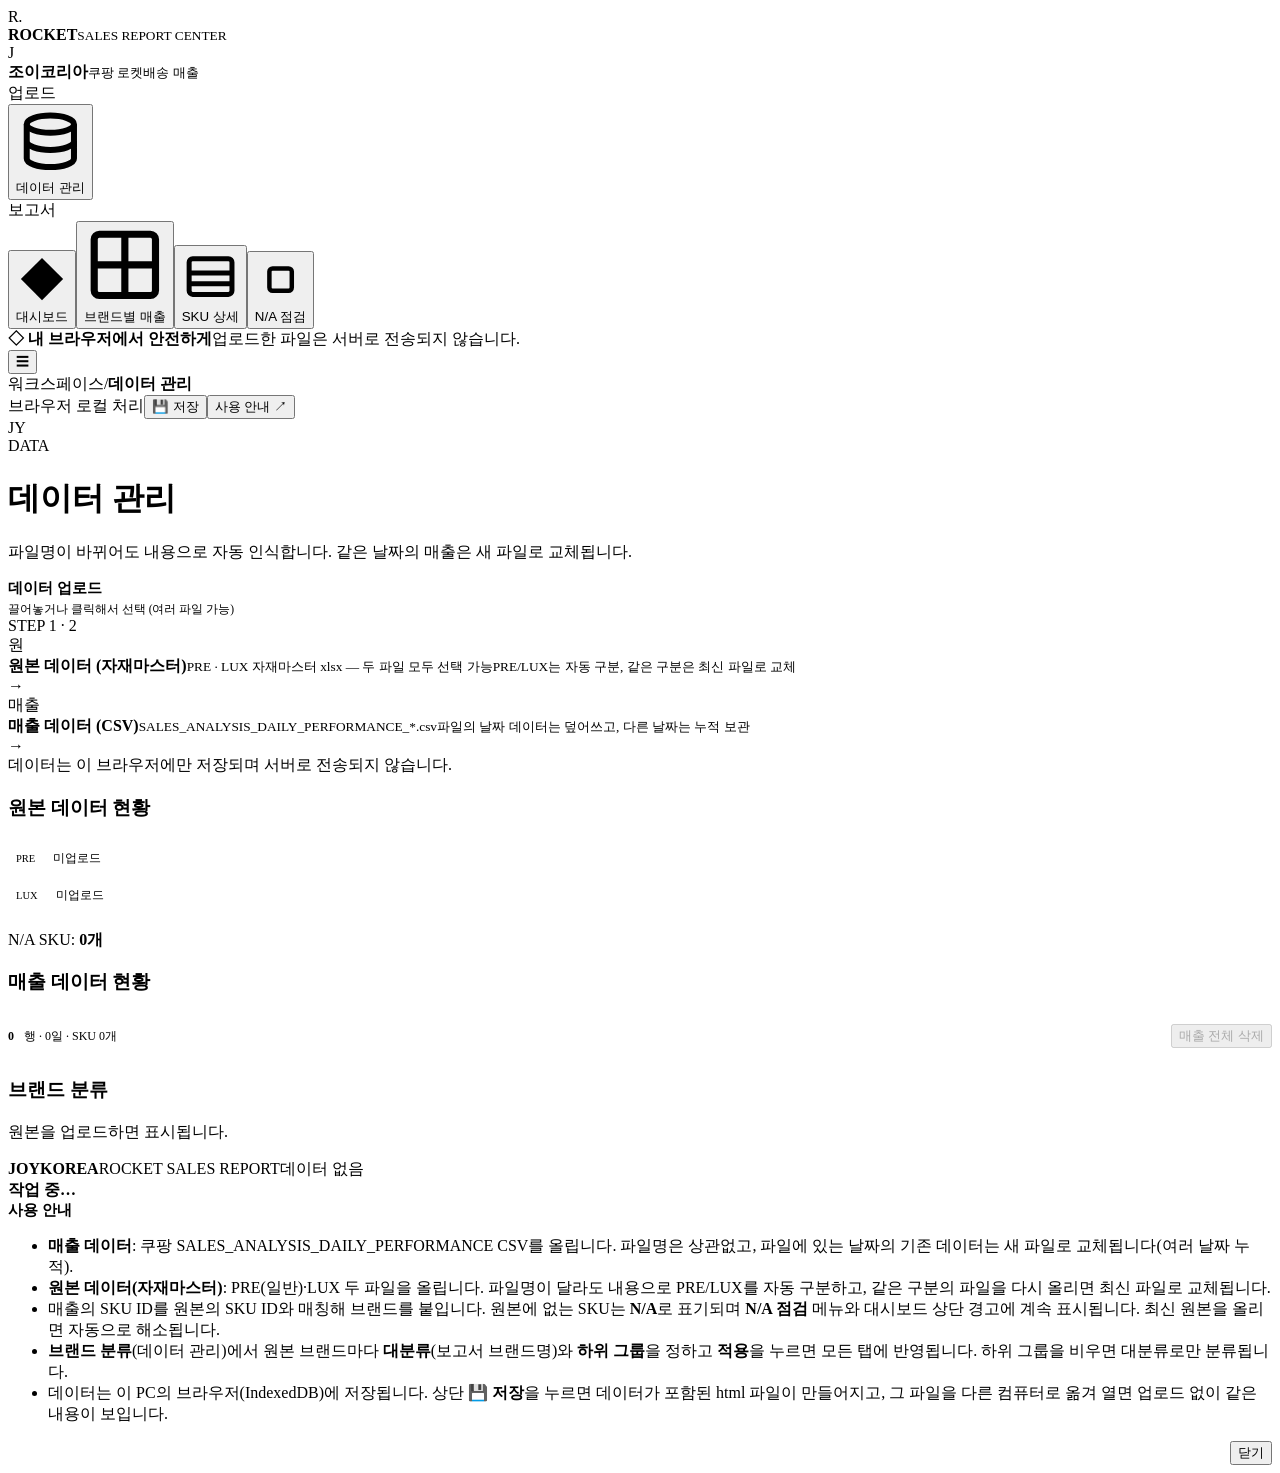
==== commit 3c925388: "데이터 포함 html 저장 기능 추가 (다른 컴퓨터에서 업로드 없이 열기) - 상단 저장 버튼: 매출·원본·브랜드 분류·N/A 수동 지정을 gzip 압축해 html에 넣어 저장 -" ====
--- a/src/app.template.html
+++ b/src/app.template.html
@@ -50,7 +50,7 @@
     <div class="topbar">
       <button class="menu-btn" id="menuBtn">☰</button>
       <div class="crumb">워크스페이스<span>/</span><b id="crumb">대시보드</b></div>
-      <div class="right"><span class="local">브라우저 로컬 처리</span><button class="link" id="helpBtn">사용 안내 ↗</button><div class="me">JY</div></div>
+      <div class="right"><span class="local" id="saveInfo">브라우저 로컬 처리</span><button class="btn pri sm" id="saveBtn" title="데이터를 포함한 html 파일로 저장">💾 저장</button><button class="link" id="helpBtn">사용 안내 ↗</button><div class="me">JY</div></div>
     </div>
     <div class="scroll" id="scroll">
       <div class="page" id="page"></div>
@@ -68,7 +68,7 @@
     <li><b>원본 데이터(자재마스터)</b>: PRE(일반)·LUX 두 파일을 올립니다. 파일명이 달라도 내용으로 PRE/LUX를 자동 구분하고, 같은 구분의 파일을 다시 올리면 최신 파일로 교체됩니다.</li>
     <li>매출의 SKU ID를 원본의 SKU ID와 매칭해 브랜드를 붙입니다. 원본에 없는 SKU는 <b>N/A</b>로 표기되며 <b>N/A 점검</b> 메뉴와 대시보드 상단 경고에 계속 표시됩니다. 최신 원본을 올리면 자동으로 해소됩니다.</li>
     <li><b>브랜드 분류</b>(데이터 관리)에서 원본 브랜드마다 <b>대분류</b>(보고서 브랜드명)와 <b>하위 그룹</b>을 정하고 <b>적용</b>을 누르면 모든 탭에 반영됩니다. 하위 그룹을 비우면 대분류로만 분류됩니다.</li>
-    <li>데이터는 이 PC의 브라우저(IndexedDB)에만 저장됩니다.</li>
+    <li>데이터는 이 PC의 브라우저(IndexedDB)에 저장됩니다. 상단 <b>💾 저장</b>을 누르면 데이터가 포함된 html 파일이 만들어지고, 그 파일을 다른 컴퓨터로 옮겨 열면 업로드 없이 같은 내용이 보입니다.</li>
   </ul>
   <div style="text-align:right"><button class="btn" id="helpClose">닫기</button></div>
 </div></div>
@@ -76,6 +76,8 @@
 <!--XLSX-->
 <script>
 'use strict';
+// 저장 기능용: 화면이 그려지기 전 이 html 원본을 확보
+const PRISTINE = '<!DOCTYPE html>\n' + document.documentElement.outerHTML;
 /* ============================== utils ============================== */
 const $ = (s, r = document) => r.querySelector(s);
 const esc = (s) => String(s == null ? '' : s).replace(/[&<>"]/g, (c) => ({ '&': '&amp;', '<': '&lt;', '>': '&gt;', '"': '&quot;' }[c]));
@@ -394,7 +396,8 @@
 }
 function periodKey(d) { return S.f.unit === 'month' ? d.slice(0, 7) : d; }
 function vBrand() {
-  ensureRange(); const f = S.f; const cur = filtered(f.start, f.end);
+  ensureRange(); const f = S.f; const all0 = filtered(f.start, f.end); const cur = all0.filter((r) => !isGift(r.name));
+  const giftN = new Set(all0.filter((r) => isGift(r.name)).map((r) => r.sku)).size;
   const keysSet = new Set(cur.map((r) => periodKey(r.d))); let keys = [...keysSet].sort();
   const gm = new Map(); // group -> {tot, per:Map, children: Map(brand -> {tot, per})}
   for (const r of cur) {
@@ -422,7 +425,7 @@
   body += '<tr class="sum"><td class="l fc">전체 합계</td><td>' + fmt(all.gmv) + '</td><td>100%</td>' + keys.map((k) => cell(allPer, k)).join('') + '</tr>';
   return '<div class="ph"><div><div class="eyebrow">BRAND REPORT</div><h1>브랜드별 매출</h1><p>원본 SKU 매칭 기준 · 대분류 아래 하위 그룹별로 분리 (GMV, 원)</p></div><div class="acts"><button class="btn" id="xl">엑셀 다운로드</button><button class="btn" id="csv">CSV</button></div></div>' +
     naBanner() + filterBar({ unit: 1 }) +
-    '<div class="card tc"><div class="th"><div><h3>브랜드 × ' + (f.unit === 'month' ? '월' : '일') + '별 GMV</h3><p class="d">N/A = 원본 데이터에 SKU가 없는 상품</p></div></div><div class="tw"><table class="t"><thead><tr><th class="l fc">브랜드</th><th>합계</th><th>비중</th>' + keys.map((k) => '<th>' + lab(k) + '</th>').join('') + '</tr></thead><tbody>' + body + '</tbody></table></div></div>';
+    '<div class="card tc"><div class="th"><div><h3>브랜드 × ' + (f.unit === 'month' ? '월' : '일') + '별 GMV</h3><p class="d">N/A = 원본 데이터에 SKU가 없는 상품' + (giftN ? ' · 사은품 ' + giftN + '개 SKU 제외' : '') + '</p></div></div><div class="tw"><table class="t"><thead><tr><th class="l fc">브랜드</th><th>합계</th><th>비중</th>' + keys.map((k) => '<th>' + lab(k) + '</th>').join('') + '</tr></thead><tbody>' + body + '</tbody></table></div></div>';
 }
 
 const SKU_COLS = [['sku', 'SKU ID', 'l'], ['name', 'SKU 명', 'l'], ['b', '브랜드', 'l'], ['seg', 'PRE/LUX', 'l'], ['st', '원본 구분', 'l'], ['gmv', 'GMV'], ['amv', 'AMV'], ['qty', '판매수량'], ['orders', '주문건수'], ['views', '조회수'], ['cvr', '전환율'], ['asp', '평균단가']];
@@ -606,7 +609,7 @@
 
 /* ============================== export ============================== */
 function exportXlsx() {
-  ensureRange(); const f = S.f; const cur = filtered(f.start, f.end); const wb = XLSX.utils.book_new();
+  ensureRange(); const f = S.f; const cur = filtered(f.start, f.end).filter((r) => !isGift(r.name)); const wb = XLSX.utils.book_new();
   const keys = [...new Set(cur.map((r) => periodKey(r.d)))].sort(); const gm = new Map();
   for (const r of cur) { const k = r.seg + '|' + r.g + '|' + r.b; let a = gm.get(k); if (!a) { a = { seg: r.seg, g: r.g, b: r.b, per: new Map(), t: 0 }; gm.set(k, a); } a.t += r.gmv; a.per.set(periodKey(r.d), (a.per.get(periodKey(r.d)) || 0) + r.gmv); }
   const br = [['구분', '대분류', '하위 그룹', '합계', ...keys]];
@@ -630,13 +633,85 @@
   download('report_' + S.view + '.csv', new Blob([toCSV(rows)], { type: 'text/csv;charset=utf-8' }));
 }
 
+
+/* ============================== 데이터 포함 저장 (스냅샷) ============================== */
+const SNAP_ID = 'snap' + 'data';   // 소스 안에서 태그 문자열이 그대로 나오지 않도록 분리
+const SALES_NUM = ['gmv', 'amv', 'qty', 'ret', 'cogs', 'orders', 'cust', 'views'];
+function packState() {
+  const dIx = new Map(), sIx = new Map(), dates = [], skus = [], rows = [];
+  for (const r of S.sales) {
+    let di = dIx.get(r.d); if (di == null) { di = dates.length; dIx.set(r.d, di); dates.push(r.d); }
+    let si = sIx.get(r.sku); if (si == null) { si = skus.length; sIx.set(r.sku, si); skus.push([r.sku, r.bc, r.name, r.cb, r.c1, r.c2, r.c3, r.fresh ? 1 : 0]); }
+    rows.push([di, si, ...SALES_NUM.map((k) => r[k] || 0)]);
+  }
+  return { v: 1, id: Date.now().toString(36) + Math.random().toString(36).slice(2, 7), savedAt: new Date().toISOString(), sales: { dates, skus, rows }, masters: S.masters, map: S.map, manual: S.manual };
+}
+function unpackSales(p) {
+  const out = [];
+  for (const row of p.rows) { const sk = p.skus[row[1]]; const r = { d: p.dates[row[0]], sku: sk[0], bc: sk[1], name: sk[2], cb: sk[3], c1: sk[4], c2: sk[5], c3: sk[6], fresh: !!sk[7] }; SALES_NUM.forEach((k, i) => r[k] = row[i + 2]); out.push(r); }
+  return out;
+}
+function u8ToB64(u8) { let s = ''; for (let i = 0; i < u8.length; i += 0x8000) s += String.fromCharCode.apply(null, u8.subarray(i, i + 0x8000)); return btoa(s); }
+function b64ToU8(b) { const s = atob(b); const u = new Uint8Array(s.length); for (let i = 0; i < s.length; i++) u[i] = s.charCodeAt(i); return u; }
+async function encodeSnap(obj) {
+  const json = JSON.stringify(obj);
+  if (typeof CompressionStream === 'undefined') return 'J:' + u8ToB64(new TextEncoder().encode(json));
+  const buf = await new Response(new Blob([json]).stream().pipeThrough(new CompressionStream('gzip'))).arrayBuffer();
+  return 'G:' + u8ToB64(new Uint8Array(buf));
+}
+async function decodeSnap(txt) {
+  txt = txt.trim(); const kind = txt.slice(0, 2), u8 = b64ToU8(txt.slice(2));
+  if (kind === 'J:') return JSON.parse(new TextDecoder().decode(u8));
+  const out = await new Response(new Blob([u8]).stream().pipeThrough(new DecompressionStream('gzip'))).text();
+  return JSON.parse(out);
+}
+function setSaveInfo(t) { const el = $('#saveInfo'); if (el) el.textContent = t; }
+async function saveSnapshot() {
+  if (!S.sales.length && !hasMaster()) { alert('저장할 데이터가 없습니다. 먼저 파일을 업로드하세요.'); return; }
+  overlay(true, '저장 파일 만드는 중…', '데이터를 압축하고 있습니다', 40); await tick();
+  let html, snap;
+  try {
+    snap = packState(); const enc = await encodeSnap(snap);
+    const re = new RegExp('<script id="' + SNAP_ID + '"[^>]*>[^<]*</' + 'script>\\s*', 'g');
+    html = PRISTINE.replace(re, '');
+    const tag = '<script id="' + SNAP_ID + '" type="application/octet-stream">' + enc + '</' + 'script>\n';
+    const at = html.indexOf('</' + 'head>'); html = html.slice(0, at) + tag + html.slice(at);
+  } finally { overlay(false); }
+  const t = new Date(snap.savedAt); const stamp = t.getFullYear() + pad2(t.getMonth() + 1) + pad2(t.getDate()) + '_' + pad2(t.getHours()) + pad2(t.getMinutes());
+  const name = '로켓매출리포트_' + stamp + '.html'; const blob = new Blob([html], { type: 'text/html;charset=utf-8' });
+  let saved = false;
+  if (window.showSaveFilePicker) {
+    try { const h = await window.showSaveFilePicker({ suggestedName: name, types: [{ description: 'HTML 파일', accept: { 'text/html': ['.html'] } }] }); const w = await h.createWritable(); await w.write(blob); await w.close(); saved = true; }
+    catch (e) { if (e && e.name === 'AbortError') return; }
+  }
+  if (!saved) download(name, blob);
+  await DB.set('snapId', snap.id);   // 이 PC에서 저장 파일을 다시 열어도 묻지 않도록
+  const sz = blob.size / 1048576;
+  setSaveInfo('저장됨 ' + pad2(t.getHours()) + ':' + pad2(t.getMinutes()));
+  alert('저장했습니다 (' + (sz < 1 ? Math.round(blob.size / 1024) + 'KB' : sz.toFixed(1) + 'MB') + ').\n\n이 파일을 다른 컴퓨터로 옮겨 열면 업로드 없이 같은 내용이 보입니다.' + (saved ? '' : '\n(브라우저의 다운로드 폴더에 저장되었습니다)'));
+}
+async function loadSnapshotIfAny() {
+  const el = document.getElementById(SNAP_ID); if (!el || !el.textContent.trim()) return;
+  let snap; try { snap = await decodeSnap(el.textContent); } catch (e) { console.warn('저장 데이터를 읽지 못했습니다', e); return; }
+  const lastId = await DB.get('snapId'); const t = new Date(snap.savedAt); const when = t.toLocaleString('ko-KR');
+  if (lastId === snap.id) { setSaveInfo('저장 파일 ' + when); return; }   // 이미 이 PC에 불러온 파일
+  const hasLocal = S.sales.length || hasMaster();
+  if (hasLocal && !confirm('이 파일에 저장된 데이터(' + when + ' 저장)를 불러올까요?\n\n[확인] 파일의 데이터로 바꿉니다. 이 브라우저에 있던 데이터는 대체됩니다.\n[취소] 이 브라우저에 있던 데이터를 그대로 사용합니다.')) { await DB.set('snapId', snap.id); return; }
+  S.sales = unpackSales(snap.sales); S.masters = snap.masters || {}; S.map = snap.map || clone(DEFAULT_MAP); S.manual = snap.manual || {};
+  S.f.start = ''; S.f.end = ''; S.mapDraft = null;
+  rebuildIndex(); await persist(); await DB.set('snapId', snap.id);
+  setSaveInfo('저장 파일 ' + when); S.loadedMsg = '저장 파일의 데이터를 불러왔습니다 (' + when + ' 저장).';
+}
+
 /* ============================== init ============================== */
 $('#menuBtn').onclick = () => $('#side').classList.toggle('open');
 $('#helpBtn').onclick = () => $('#help').classList.add('on'); $('#helpClose').onclick = () => $('#help').classList.remove('on');
 (async function init() {
   try { await DB.open(); const s = await DB.get('sales'); const m = await DB.get('masters'); const bm = await DB.get('brandmap'); const a = bm ? null : await DB.get('alias'); const mn = await DB.get('manual'); if (mn) S.manual = mn; if (s) S.sales = s; if (m) S.masters = m; if (bm) S.map = bm; else if (a) S.map = fromOldAlias(a); } catch (e) { console.warn('저장소를 사용할 수 없습니다', e); }
-  rebuildIndex(); S.view = S.sales.length ? 'dash' : 'upload'; render();
+  rebuildIndex(); await loadSnapshotIfAny(); S.view = S.sales.length ? 'dash' : 'upload'; render();
+  if (S.loadedMsg) { const box = document.createElement('div'); box.className = 'msg ok'; box.textContent = '✓ ' + S.loadedMsg; $('#page').insertBefore(box, $('#page').children[1] || null); }
 })();
+$('#saveBtn').onclick = saveSnapshot;
 </script>
 </body>
 </html>
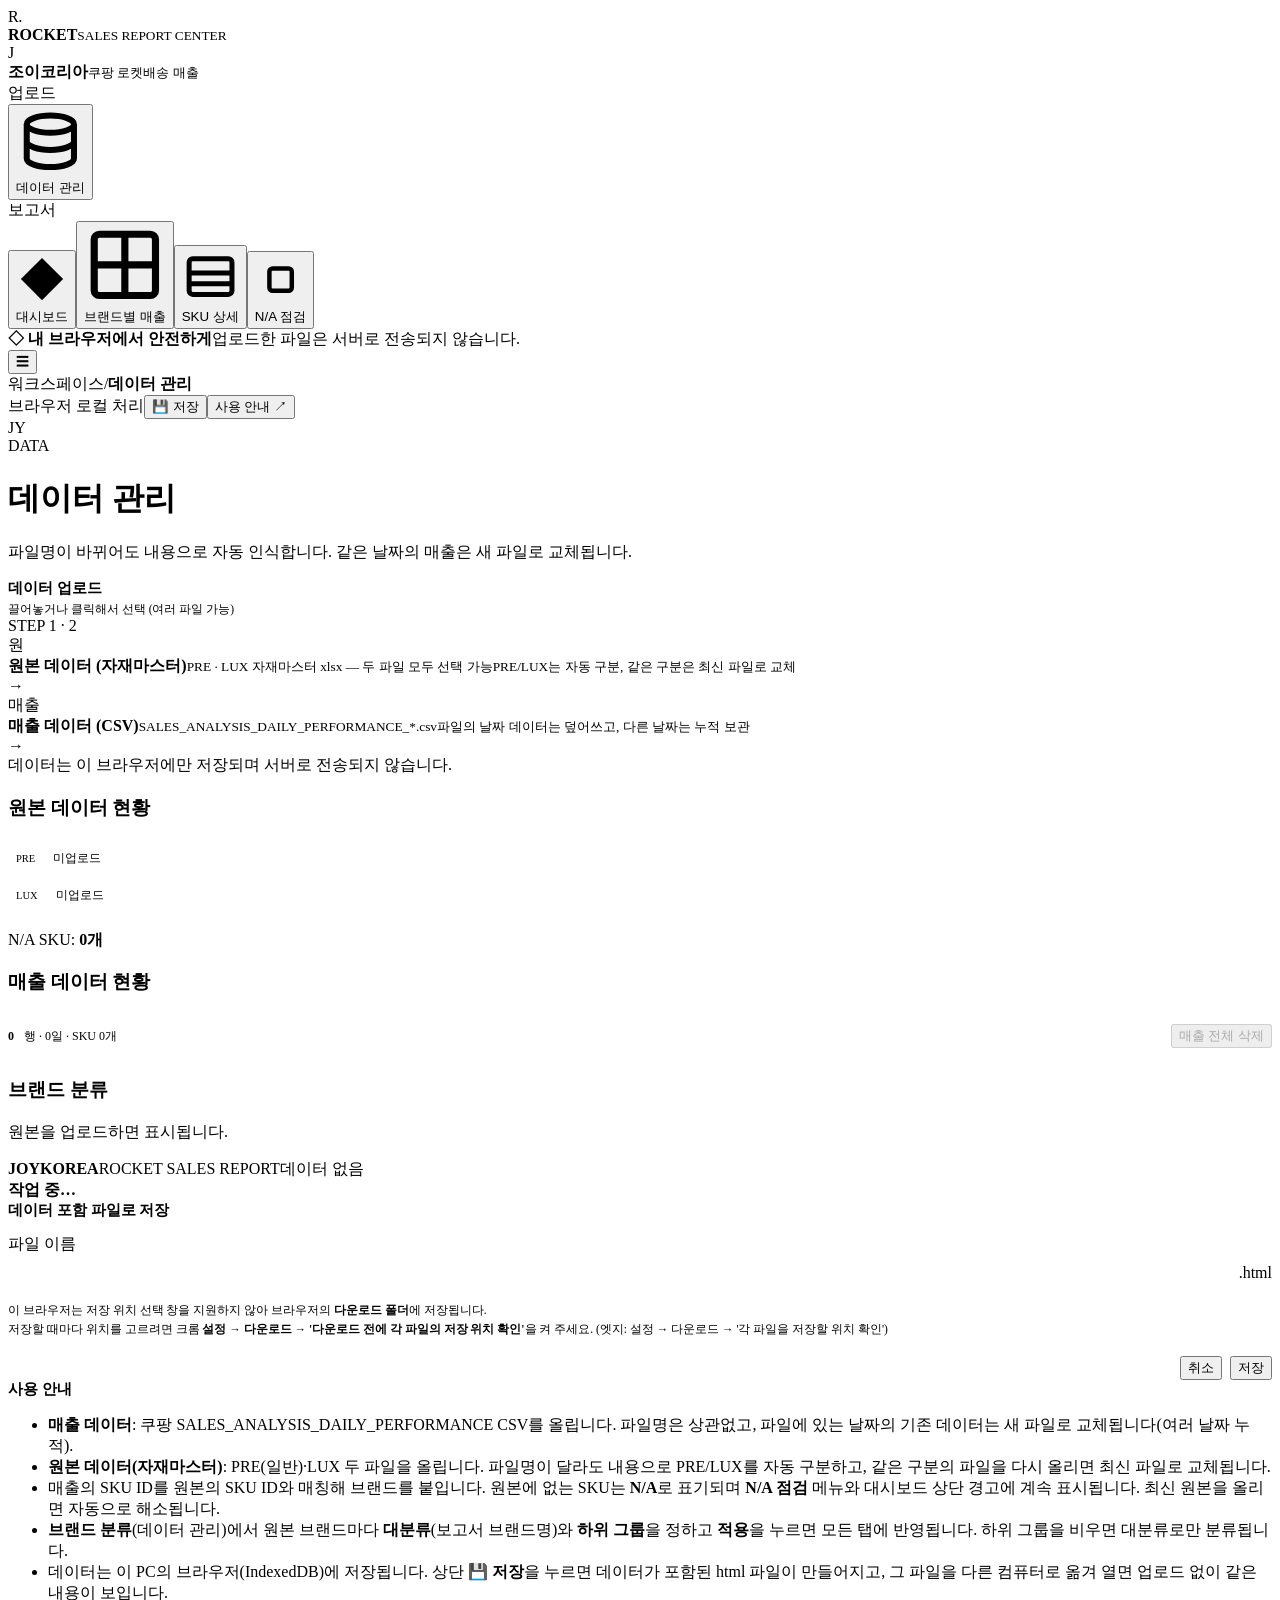
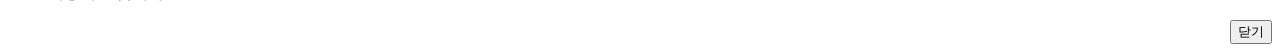
==== commit adea943b: "저장 시 위치 선택 창을 먼저 띄우고 기본 파일명을 쿠팡로켓매출리포트로 변경 - 클릭 직후(압축 전) 저장 위치 선택 창을 띄워 브라우저 보안 제한으로 창이 생략되던 문제 해결, " ====
--- a/src/app.template.html
+++ b/src/app.template.html
@@ -36,6 +36,7 @@
   .fl:last-child { border-bottom:0; }
   .fl .sp { margin-left:auto; display:flex; gap:8px; align-items:center; color: var(--muted); font-size:11px; }
   svg text { font-family: inherit; }
+  .ov .bx .msg b { display: inline; margin: 0; }
 </style>
 </head>
 <body>
@@ -61,6 +62,12 @@
 <input type="file" id="fileSales" multiple accept=".csv,.tsv,.txt,.xlsx,.xlsm" hidden>
 <input type="file" id="fileMaster" multiple accept=".xlsx,.xlsm" hidden>
 <div class="ov" id="ov"><div class="bx"><b id="ovT">작업 중…</b><small id="ovS"></small><div class="bar"><i id="ovB"></i></div></div></div>
+<div class="ov modal" id="saveDlg"><div class="bx">
+  <b style="font-size:15px">데이터 포함 파일로 저장</b>
+  <div class="fld" style="margin:14px 0 10px"><label>파일 이름</label><div style="display:flex;align-items:center;gap:6px"><input id="saveName" style="flex:1;height:36px;border:1px solid var(--line);border-radius:6px;padding:0 10px"><span style="color:var(--muted)">.html</span></div></div>
+  <div class="msg warn" style="font-size:11.5px;line-height:1.7;margin:0 0 16px">이 브라우저는 저장 위치 선택 창을 지원하지 않아 브라우저의 <b>다운로드 폴더</b>에 저장됩니다.<br>저장할 때마다 위치를 고르려면 크롬 <b>설정 → 다운로드 → '다운로드 전에 각 파일의 저장 위치 확인'</b>을 켜 주세요. (엣지: 설정 → 다운로드 → '각 파일을 저장할 위치 확인')</div>
+  <div style="display:flex;justify-content:flex-end;gap:8px"><button class="btn" id="saveCancel">취소</button><button class="btn pri" id="saveOk">저장</button></div>
+</div></div>
 <div class="ov modal" id="help"><div class="bx">
   <b style="font-size:15px">사용 안내</b>
   <ul>
@@ -666,29 +673,47 @@
   return JSON.parse(out);
 }
 function setSaveInfo(t) { const el = $('#saveInfo'); if (el) el.textContent = t; }
+const SAVE_NAME = '쿠팡로켓매출리포트';
+const cleanName = (n) => { n = String(n || '').trim().replace(/[\\/:*?"<>|]/g, '_').replace(/\.html?$/i, ''); return (n || SAVE_NAME) + '.html'; };
+function askFileName() {
+  return new Promise((res) => {
+    const dlg = $('#saveDlg'), inp = $('#saveName'); inp.value = SAVE_NAME; dlg.classList.add('on'); setTimeout(() => { inp.focus(); inp.select(); }, 30);
+    const done = (v) => { dlg.classList.remove('on'); $('#saveOk').onclick = $('#saveCancel').onclick = inp.onkeydown = null; res(v); };
+    $('#saveOk').onclick = () => done(cleanName(inp.value)); $('#saveCancel').onclick = () => done(null);
+    inp.onkeydown = (e) => { if (e.key === 'Enter') done(cleanName(inp.value)); else if (e.key === 'Escape') done(null); };
+  });
+}
+async function buildSnapshotHtml() {
+  const snap = packState(); const enc = await encodeSnap(snap);
+  const re = new RegExp('<script id="' + SNAP_ID + '"[^>]*>[^<]*</' + 'script>\\s*', 'g');
+  let html = PRISTINE.replace(re, '');
+  const tag = '<script id="' + SNAP_ID + '" type="application/octet-stream">' + enc + '</' + 'script>\n';
+  const at = html.indexOf('</' + 'head>'); html = html.slice(0, at) + tag + html.slice(at);
+  return { snap, blob: new Blob([html], { type: 'text/html;charset=utf-8' }) };
+}
 async function saveSnapshot() {
   if (!S.sales.length && !hasMaster()) { alert('저장할 데이터가 없습니다. 먼저 파일을 업로드하세요.'); return; }
-  overlay(true, '저장 파일 만드는 중…', '데이터를 압축하고 있습니다', 40); await tick();
-  let html, snap;
+  // 1) 클릭 직후 바로 저장 위치 선택 창 (브라우저가 지원하는 경우)
+  let handle = null, name = SAVE_NAME + '.html';
+  if (window.showSaveFilePicker) {
+    try { handle = await window.showSaveFilePicker({ id: 'rocket-sales-report', suggestedName: name, types: [{ description: 'HTML 파일', accept: { 'text/html': ['.html'] } }] }); }
+    catch (e) { if (e && e.name === 'AbortError') return; console.warn('저장 위치 선택 창을 쓸 수 없어 다운로드로 저장합니다', e); handle = null; }
+  }
+  // 2) 지원하지 않으면 파일명만 입력받아 다운로드
+  if (!handle) { name = await askFileName(); if (!name) return; }
+  else name = handle.name || name;
+  overlay(true, '저장 중…', '데이터를 압축하고 있습니다', 40); await tick();
+  let snap, blob;
   try {
-    snap = packState(); const enc = await encodeSnap(snap);
-    const re = new RegExp('<script id="' + SNAP_ID + '"[^>]*>[^<]*</' + 'script>\\s*', 'g');
-    html = PRISTINE.replace(re, '');
-    const tag = '<script id="' + SNAP_ID + '" type="application/octet-stream">' + enc + '</' + 'script>\n';
-    const at = html.indexOf('</' + 'head>'); html = html.slice(0, at) + tag + html.slice(at);
-  } finally { overlay(false); }
-  const t = new Date(snap.savedAt); const stamp = t.getFullYear() + pad2(t.getMonth() + 1) + pad2(t.getDate()) + '_' + pad2(t.getHours()) + pad2(t.getMinutes());
-  const name = '로켓매출리포트_' + stamp + '.html'; const blob = new Blob([html], { type: 'text/html;charset=utf-8' });
-  let saved = false;
-  if (window.showSaveFilePicker) {
-    try { const h = await window.showSaveFilePicker({ suggestedName: name, types: [{ description: 'HTML 파일', accept: { 'text/html': ['.html'] } }] }); const w = await h.createWritable(); await w.write(blob); await w.close(); saved = true; }
-    catch (e) { if (e && e.name === 'AbortError') return; }
-  }
-  if (!saved) download(name, blob);
+    ({ snap, blob } = await buildSnapshotHtml());
+    if (handle) { const w = await handle.createWritable(); await w.write(blob); await w.close(); }
+    else download(name, blob);
+  } catch (e) { overlay(false); alert('저장하지 못했습니다: ' + (e && e.message || e)); return; }
+  overlay(false);
   await DB.set('snapId', snap.id);   // 이 PC에서 저장 파일을 다시 열어도 묻지 않도록
-  const sz = blob.size / 1048576;
+  const t = new Date(snap.savedAt); const sz = blob.size / 1048576;
   setSaveInfo('저장됨 ' + pad2(t.getHours()) + ':' + pad2(t.getMinutes()));
-  alert('저장했습니다 (' + (sz < 1 ? Math.round(blob.size / 1024) + 'KB' : sz.toFixed(1) + 'MB') + ').\n\n이 파일을 다른 컴퓨터로 옮겨 열면 업로드 없이 같은 내용이 보입니다.' + (saved ? '' : '\n(브라우저의 다운로드 폴더에 저장되었습니다)'));
+  alert('"' + name + '" 저장 완료 (' + (sz < 1 ? Math.round(blob.size / 1024) + 'KB' : sz.toFixed(1) + 'MB') + ')\n' + (handle ? '선택한 위치에 저장했습니다.' : '브라우저의 다운로드 폴더(또는 설정한 저장 위치)에 저장했습니다.') + '\n\n이 파일을 다른 컴퓨터로 옮겨 열면 업로드 없이 같은 내용이 보입니다.');
 }
 async function loadSnapshotIfAny() {
   const el = document.getElementById(SNAP_ID); if (!el || !el.textContent.trim()) return;
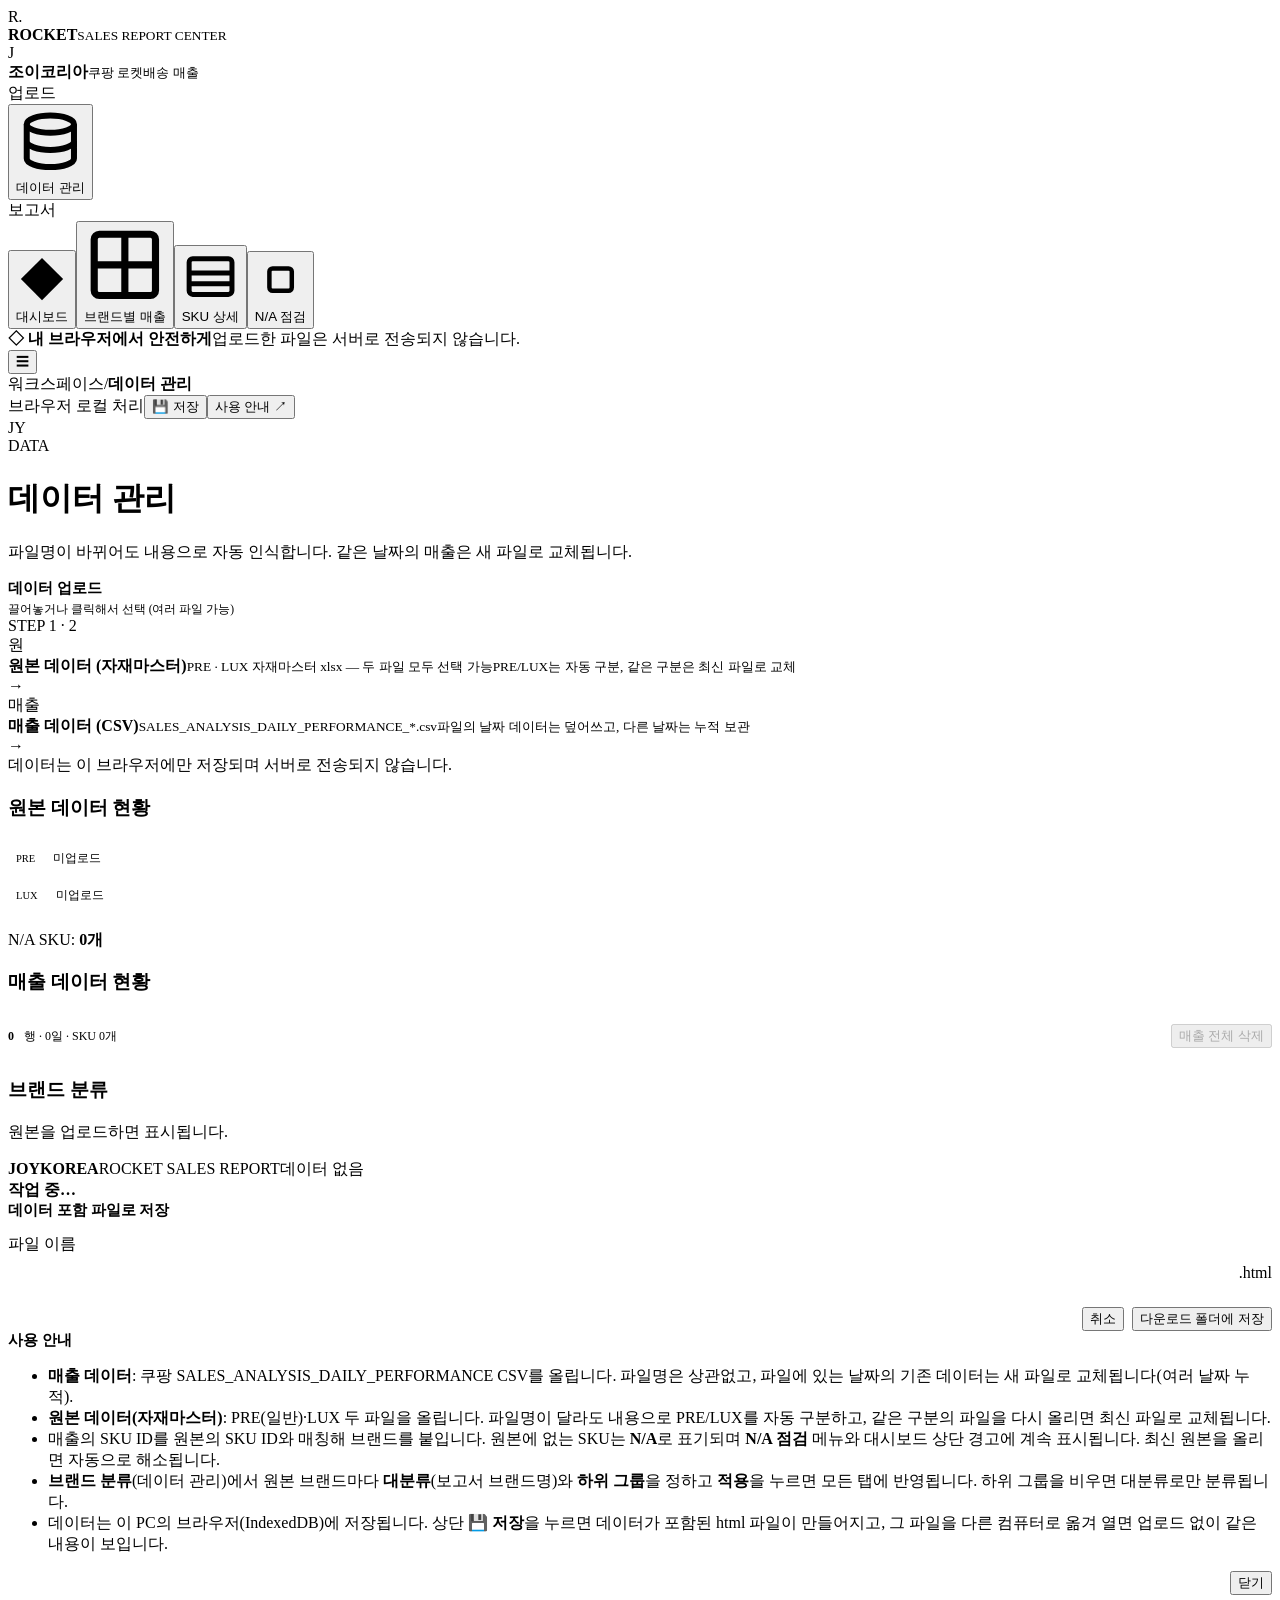
==== commit 1c911bd6: "저장 위치 선택: 막힌 경우 버튼으로 다시 열기, 브라우저별 '저장 위치 묻기' 안내 - 위치 선택 창이 막히면(예: 사용자 동작 제한) 파일명 창에 '저장 위치 선택' 버튼 표시" ====
--- a/src/app.template.html
+++ b/src/app.template.html
@@ -65,8 +65,8 @@
 <div class="ov modal" id="saveDlg"><div class="bx">
   <b style="font-size:15px">데이터 포함 파일로 저장</b>
   <div class="fld" style="margin:14px 0 10px"><label>파일 이름</label><div style="display:flex;align-items:center;gap:6px"><input id="saveName" style="flex:1;height:36px;border:1px solid var(--line);border-radius:6px;padding:0 10px"><span style="color:var(--muted)">.html</span></div></div>
-  <div class="msg warn" style="font-size:11.5px;line-height:1.7;margin:0 0 16px">이 브라우저는 저장 위치 선택 창을 지원하지 않아 브라우저의 <b>다운로드 폴더</b>에 저장됩니다.<br>저장할 때마다 위치를 고르려면 크롬 <b>설정 → 다운로드 → '다운로드 전에 각 파일의 저장 위치 확인'</b>을 켜 주세요. (엣지: 설정 → 다운로드 → '각 파일을 저장할 위치 확인')</div>
-  <div style="display:flex;justify-content:flex-end;gap:8px"><button class="btn" id="saveCancel">취소</button><button class="btn pri" id="saveOk">저장</button></div>
+  <div class="msg warn" id="saveHint" style="font-size:11.5px;line-height:1.7;margin:0 0 16px"></div>
+  <div style="display:flex;justify-content:flex-end;gap:8px;flex-wrap:wrap"><button class="btn" id="saveCancel">취소</button><button class="btn" id="savePick" style="display:none">📁 저장 위치 선택…</button><button class="btn pri" id="saveOk">다운로드 폴더에 저장</button></div>
 </div></div>
 <div class="ov modal" id="help"><div class="bx">
   <b style="font-size:15px">사용 안내</b>
@@ -675,12 +675,41 @@
 function setSaveInfo(t) { const el = $('#saveInfo'); if (el) el.textContent = t; }
 const SAVE_NAME = '쿠팡로켓매출리포트';
 const cleanName = (n) => { n = String(n || '').trim().replace(/[\\/:*?"<>|]/g, '_').replace(/\.html?$/i, ''); return (n || SAVE_NAME) + '.html'; };
-function askFileName() {
+function browserInfo() {
+  const ua = navigator.userAgent; const mac = /Mac/i.test(navigator.platform || ua);
+  const name = /Edg\//.test(ua) ? 'edge' : /Whale\//.test(ua) ? 'whale' : /Firefox\//.test(ua) ? 'firefox' : /Chrome\//.test(ua) ? 'chrome' : /Safari\//.test(ua) ? 'safari' : 'other';
+  return { name, mac };
+}
+const PICK_OPTS = () => ({ id: 'rocket-sales-report', suggestedName: SAVE_NAME + '.html', types: [{ description: 'HTML 파일', accept: { 'text/html': ['.html'] } }] });
+function saveHintHTML(pickErr) {
+  const { name, mac } = browserInfo(); const os = mac ? 'Mac' : 'Windows';
+  const guide = {
+    safari: ['Safari', '상단 메뉴 <b>Safari → 설정(환경설정) → 일반 → 파일 다운로드 위치</b>를 <b>\'각 다운로드마다 묻기\'</b>로 바꿔 주세요.'],
+    chrome: ['Chrome', '<b>Chrome ' + (mac ? '메뉴 → 설정' : '⋮ → 설정') + ' → 다운로드 → \'다운로드 전에 각 파일의 저장 위치 확인\'</b>을 켜 주세요.'],
+    edge: ['Edge', '<b>설정 → 다운로드 → \'각 파일을 저장할 위치 확인\'</b>을 켜 주세요.'],
+    whale: ['Whale', '<b>설정 → 다운로드 → \'다운로드 전에 저장 위치 확인\'</b>을 켜 주세요.'],
+    firefox: ['Firefox', '<b>설정 → 일반 → 파일 및 프로그램 → \'파일 저장 위치 항상 묻기\'</b>를 선택해 주세요.'],
+    other: ['이 브라우저', '브라우저 설정의 다운로드 항목에서 <b>\'저장 위치 묻기\'</b>를 켜 주세요.'],
+  }[name];
+  let h = '';
+  if (window.showSaveFilePicker) h += '<b>저장 위치 선택 창이 열리지 않았습니다</b>' + (pickErr ? ' (' + esc(pickErr) + ')' : '') + '. 아래 <b>📁 저장 위치 선택…</b>을 누르면 다시 열립니다.<br>';
+  else h += '<b>' + guide[0] + ' (' + os + ')</b>는 웹페이지에서 저장 위치 창을 직접 열 수 없어 <b>다운로드 폴더</b>에 저장됩니다.<br>';
+  h += '저장할 때마다 위치를 고르려면 ' + guide[1];
+  return h;
+}
+function askFileName(pickErr) {
   return new Promise((res) => {
-    const dlg = $('#saveDlg'), inp = $('#saveName'); inp.value = SAVE_NAME; dlg.classList.add('on'); setTimeout(() => { inp.focus(); inp.select(); }, 30);
-    const done = (v) => { dlg.classList.remove('on'); $('#saveOk').onclick = $('#saveCancel').onclick = inp.onkeydown = null; res(v); };
-    $('#saveOk').onclick = () => done(cleanName(inp.value)); $('#saveCancel').onclick = () => done(null);
-    inp.onkeydown = (e) => { if (e.key === 'Enter') done(cleanName(inp.value)); else if (e.key === 'Escape') done(null); };
+    const dlg = $('#saveDlg'), inp = $('#saveName'), pick = $('#savePick');
+    inp.value = SAVE_NAME; $('#saveHint').innerHTML = saveHintHTML(pickErr); const canPick = !!window.showSaveFilePicker; pick.style.display = canPick ? '' : 'none'; pick.className = canPick ? 'btn pri' : 'btn'; $('#saveOk').className = canPick ? 'btn' : 'btn pri';
+    dlg.classList.add('on'); setTimeout(() => { inp.focus(); inp.select(); }, 30);
+    const done = (v) => { dlg.classList.remove('on'); $('#saveOk').onclick = $('#saveCancel').onclick = pick.onclick = inp.onkeydown = null; res(v); };
+    $('#saveOk').onclick = () => done({ name: cleanName(inp.value) }); $('#saveCancel').onclick = () => done(null);
+    // 버튼 클릭 자체가 사용자 동작이므로 여기서 바로 위치 선택 창을 연다
+    pick.onclick = async () => {
+      try { const o = PICK_OPTS(); o.suggestedName = cleanName(inp.value); const h = await window.showSaveFilePicker(o); done({ handle: h }); }
+      catch (e) { if (e && e.name === 'AbortError') return; $('#saveHint').innerHTML = saveHintHTML((e && (e.name + ': ' + e.message)) || String(e)); }
+    };
+    inp.onkeydown = (e) => { if (e.key === 'Enter') done({ name: cleanName(inp.value) }); else if (e.key === 'Escape') done(null); };
   });
 }
 async function buildSnapshotHtml() {
@@ -694,14 +723,14 @@
 async function saveSnapshot() {
   if (!S.sales.length && !hasMaster()) { alert('저장할 데이터가 없습니다. 먼저 파일을 업로드하세요.'); return; }
   // 1) 클릭 직후 바로 저장 위치 선택 창 (브라우저가 지원하는 경우)
-  let handle = null, name = SAVE_NAME + '.html';
+  let handle = null, name = SAVE_NAME + '.html', pickErr = '';
   if (window.showSaveFilePicker) {
-    try { handle = await window.showSaveFilePicker({ id: 'rocket-sales-report', suggestedName: name, types: [{ description: 'HTML 파일', accept: { 'text/html': ['.html'] } }] }); }
-    catch (e) { if (e && e.name === 'AbortError') return; console.warn('저장 위치 선택 창을 쓸 수 없어 다운로드로 저장합니다', e); handle = null; }
+    try { handle = await window.showSaveFilePicker(PICK_OPTS()); }
+    catch (e) { if (e && e.name === 'AbortError') return; console.warn('저장 위치 선택 창을 열지 못했습니다', e); pickErr = (e && (e.name + ': ' + e.message)) || String(e); handle = null; }
   }
   // 2) 지원하지 않으면 파일명만 입력받아 다운로드
-  if (!handle) { name = await askFileName(); if (!name) return; }
-  else name = handle.name || name;
+  if (!handle) { const r = await askFileName(pickErr); if (!r) return; if (r.handle) handle = r.handle; else name = r.name; }
+  if (handle) name = handle.name || name;
   overlay(true, '저장 중…', '데이터를 압축하고 있습니다', 40); await tick();
   let snap, blob;
   try {
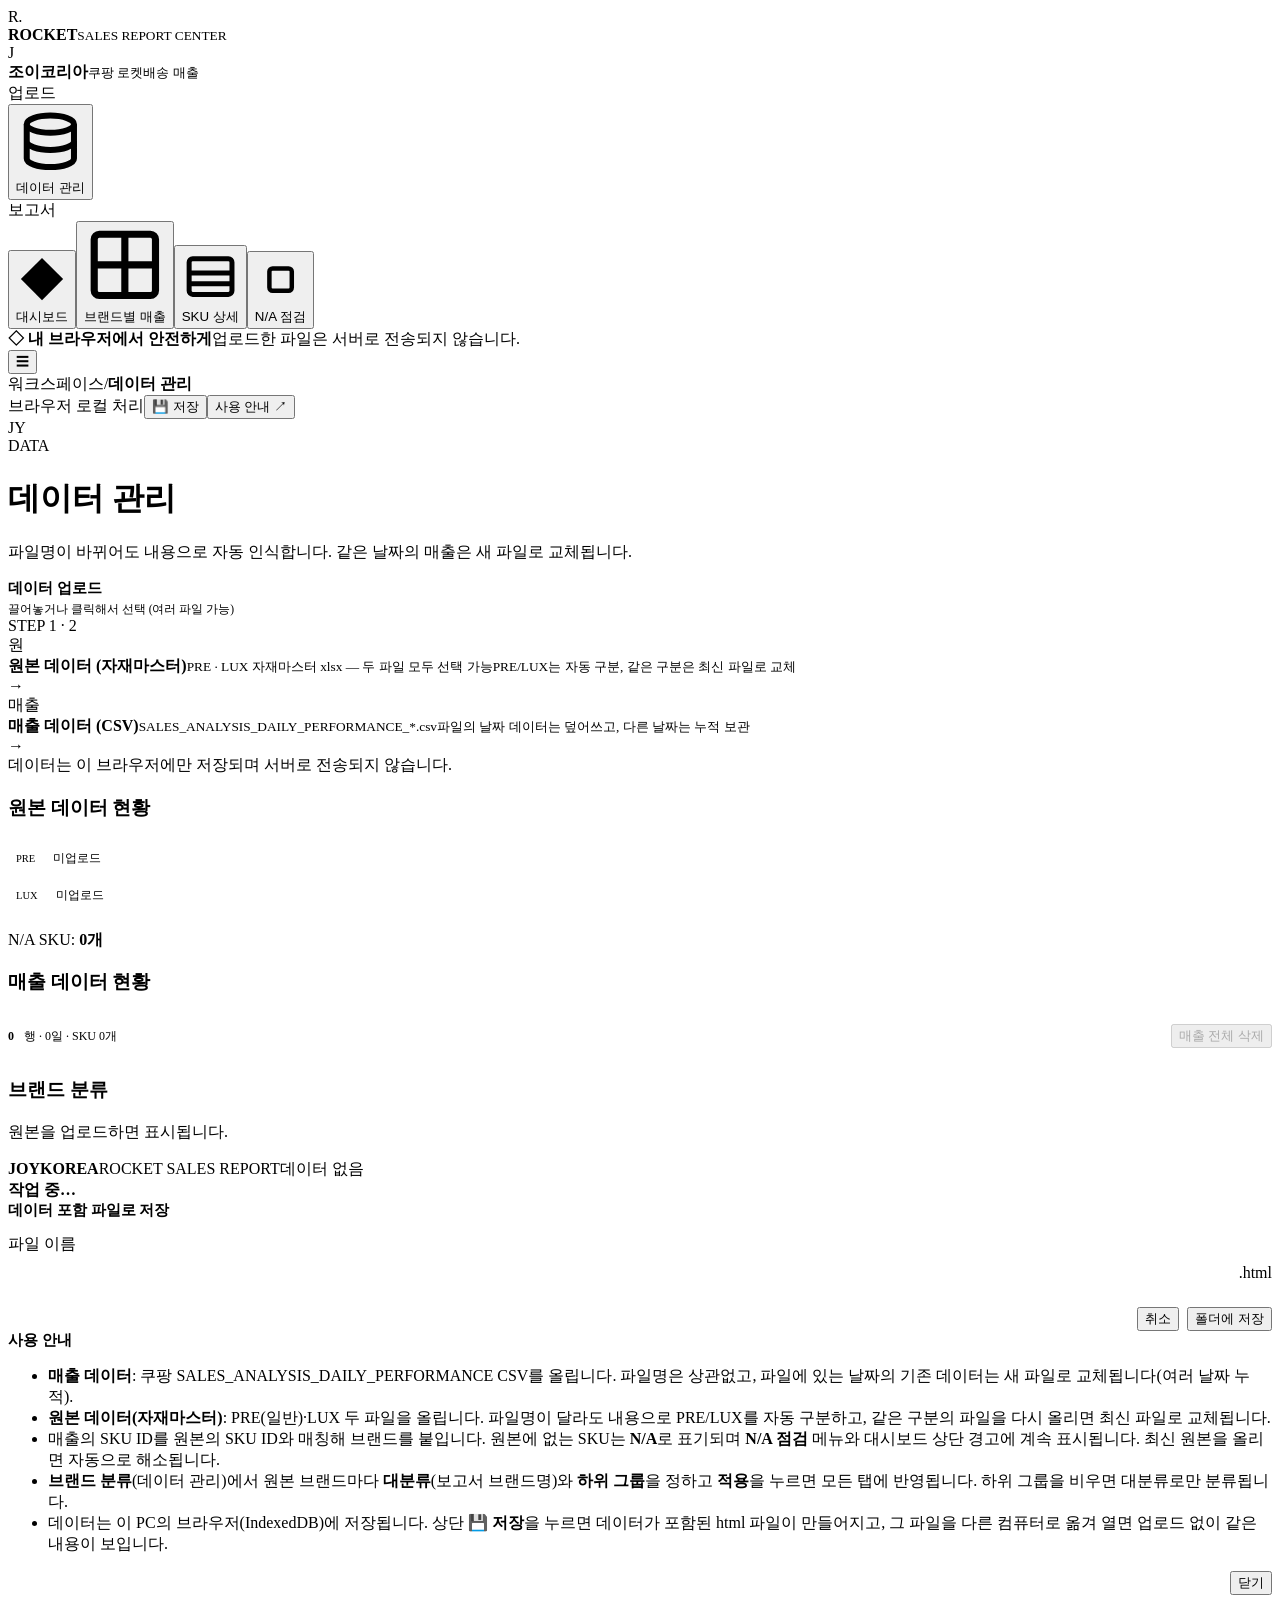
==== commit c108f532: "저장 팝업 버튼 문구를 '폴더에 저장'으로 변경 Co-Authored-By: Claude Opus 5.5 <noreply@anthropic.com> Claude-Session: h" ====
--- a/src/app.template.html
+++ b/src/app.template.html
@@ -66,7 +66,7 @@
   <b style="font-size:15px">데이터 포함 파일로 저장</b>
   <div class="fld" style="margin:14px 0 10px"><label>파일 이름</label><div style="display:flex;align-items:center;gap:6px"><input id="saveName" style="flex:1;height:36px;border:1px solid var(--line);border-radius:6px;padding:0 10px"><span style="color:var(--muted)">.html</span></div></div>
   <div class="msg warn" id="saveHint" style="font-size:11.5px;line-height:1.7;margin:0 0 16px"></div>
-  <div style="display:flex;justify-content:flex-end;gap:8px;flex-wrap:wrap"><button class="btn" id="saveCancel">취소</button><button class="btn" id="savePick" style="display:none">📁 저장 위치 선택…</button><button class="btn pri" id="saveOk">다운로드 폴더에 저장</button></div>
+  <div style="display:flex;justify-content:flex-end;gap:8px;flex-wrap:wrap"><button class="btn" id="saveCancel">취소</button><button class="btn" id="savePick" style="display:none">📁 저장 위치 선택…</button><button class="btn pri" id="saveOk">폴더에 저장</button></div>
 </div></div>
 <div class="ov modal" id="help"><div class="bx">
   <b style="font-size:15px">사용 안내</b>
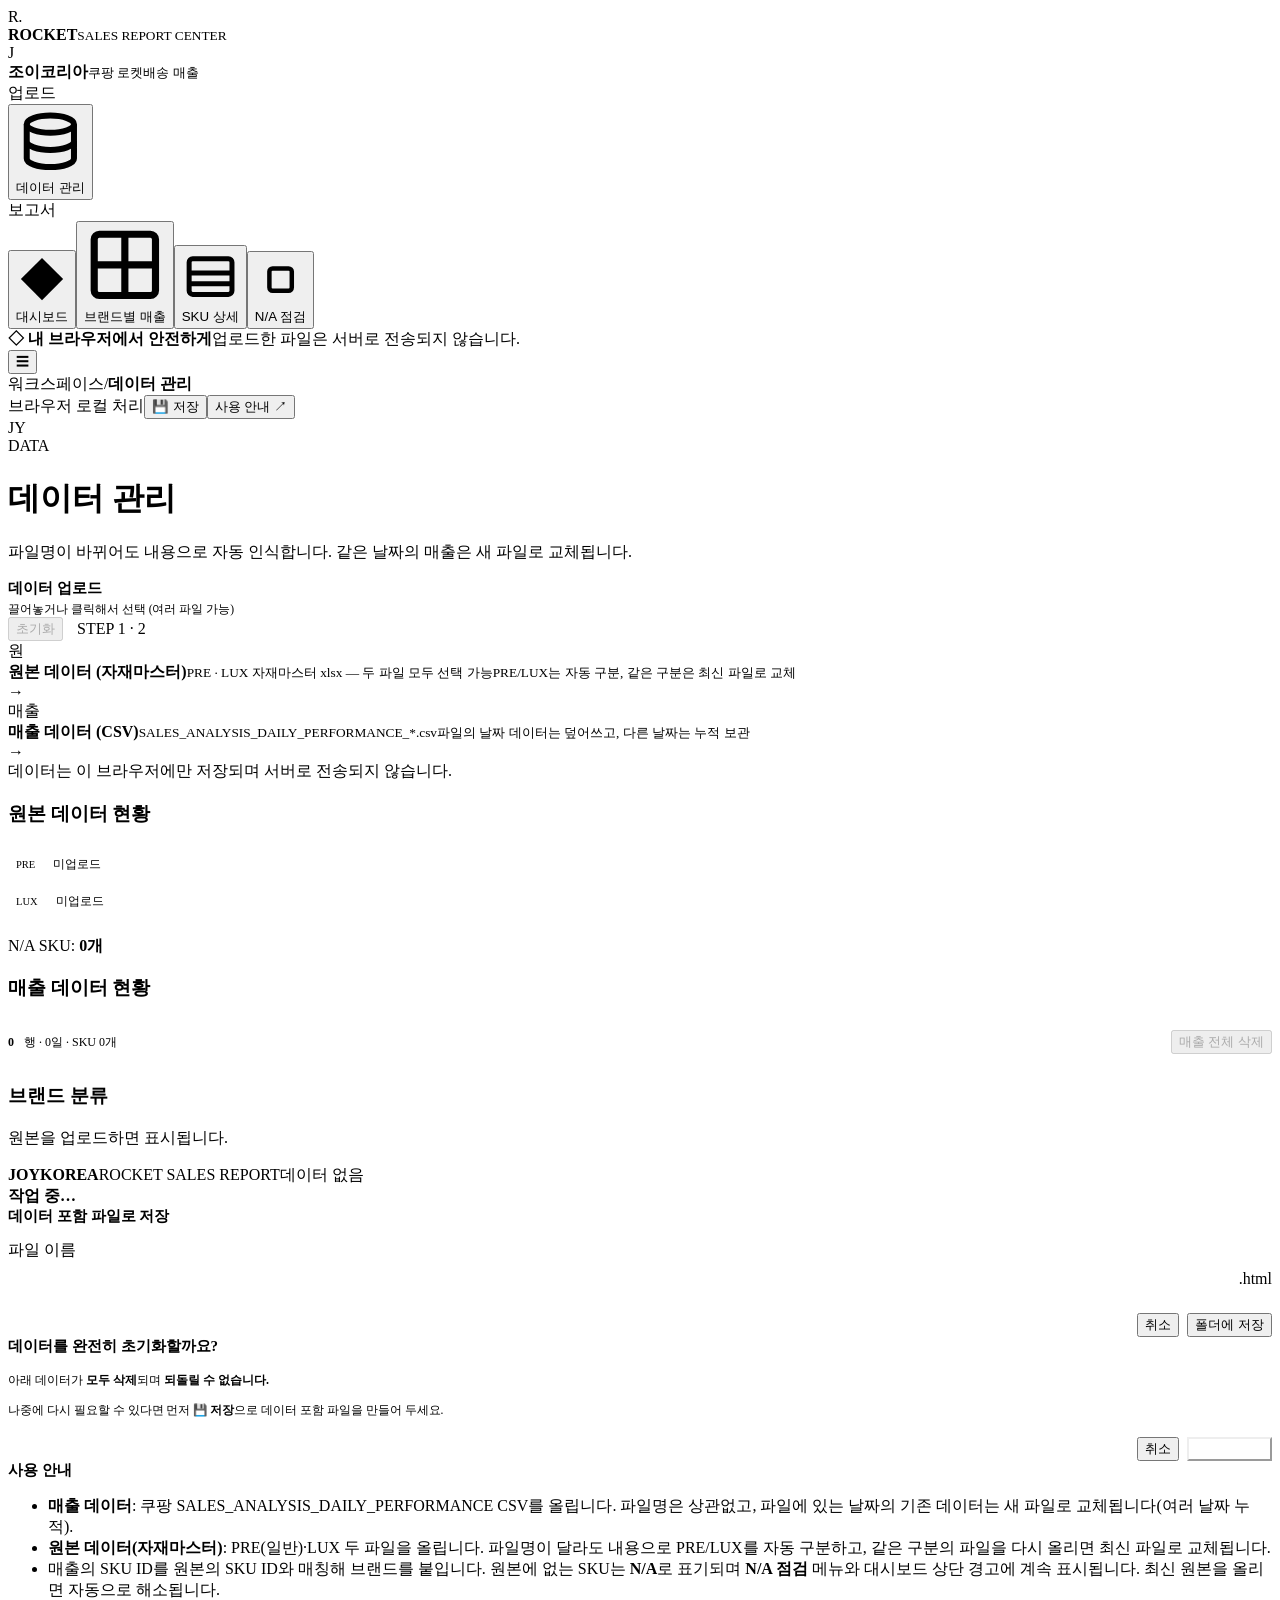
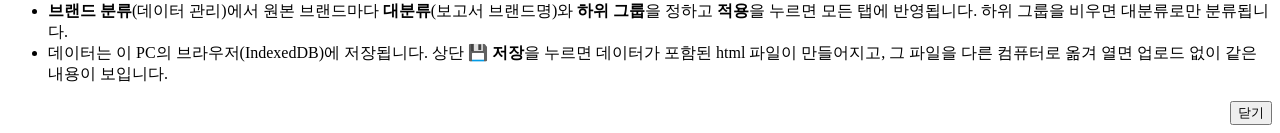
==== commit fd71f1b2: "일별 매출 막대 호버 툴팁, 전체 초기화 버튼, 브랜드별 매출 전체 합계 맨 위로 - 일별 매출 추이: 막대에 마우스를 올리면 해당 일자 GMV·AMV·판매수량·주문건수 표시, 벗" ====
--- a/src/app.template.html
+++ b/src/app.template.html
@@ -36,6 +36,12 @@
   .fl:last-child { border-bottom:0; }
   .fl .sp { margin-left:auto; display:flex; gap:8px; align-items:center; color: var(--muted); font-size:11px; }
   svg text { font-family: inherit; }
+  rect.dbar { cursor: pointer; transition: filter .1s; }
+  rect.dbar:hover { filter: brightness(.82); }
+  #ctip { position: fixed; z-index: 60; pointer-events: none; display: none; background: #111827; color: #fff; border-radius: 8px; padding: 10px 12px; font-size: 11.5px; line-height: 1.6; box-shadow: 0 8px 24px rgba(0,0,0,.18); white-space: nowrap; }
+  #ctip b { display: block; font-size: 12px; margin-bottom: 2px; }
+  #ctip .g { font-size: 15px; font-weight: 800; color: #7FD1B5; }
+  #ctip span { color: #B4BAC2; }
   .ov .bx .msg b { display: inline; margin: 0; }
 </style>
 </head>
@@ -61,12 +67,19 @@
 </div>
 <input type="file" id="fileSales" multiple accept=".csv,.tsv,.txt,.xlsx,.xlsm" hidden>
 <input type="file" id="fileMaster" multiple accept=".xlsx,.xlsm" hidden>
+<div id="ctip"></div>
 <div class="ov" id="ov"><div class="bx"><b id="ovT">작업 중…</b><small id="ovS"></small><div class="bar"><i id="ovB"></i></div></div></div>
 <div class="ov modal" id="saveDlg"><div class="bx">
   <b style="font-size:15px">데이터 포함 파일로 저장</b>
   <div class="fld" style="margin:14px 0 10px"><label>파일 이름</label><div style="display:flex;align-items:center;gap:6px"><input id="saveName" style="flex:1;height:36px;border:1px solid var(--line);border-radius:6px;padding:0 10px"><span style="color:var(--muted)">.html</span></div></div>
   <div class="msg warn" id="saveHint" style="font-size:11.5px;line-height:1.7;margin:0 0 16px"></div>
   <div style="display:flex;justify-content:flex-end;gap:8px;flex-wrap:wrap"><button class="btn" id="saveCancel">취소</button><button class="btn" id="savePick" style="display:none">📁 저장 위치 선택…</button><button class="btn pri" id="saveOk">폴더에 저장</button></div>
+</div></div>
+<div class="ov modal" id="resetDlg"><div class="bx">
+  <b style="font-size:15px">데이터를 완전히 초기화할까요?</b>
+  <div class="msg err" style="font-size:12px;line-height:1.8;margin:14px 0 10px">아래 데이터가 <b>모두 삭제</b>되며 <b>되돌릴 수 없습니다.</b><ul id="resetList" style="margin:6px 0 0;padding-left:18px;color:inherit;font-size:12px"></ul></div>
+  <p style="font-size:11.5px;color:var(--sub);margin:0 0 16px;line-height:1.7">나중에 다시 필요할 수 있다면 먼저 <b style="display:inline">💾 저장</b>으로 데이터 포함 파일을 만들어 두세요.</p>
+  <div style="display:flex;justify-content:flex-end;gap:8px"><button class="btn" id="resetCancel">취소</button><button class="btn" id="resetOk" style="background:var(--err-text);border-color:var(--err-text);color:#fff">완전 초기화</button></div>
 </div></div>
 <div class="ov modal" id="help"><div class="bx">
   <b style="font-size:15px">사용 안내</b>
@@ -338,7 +351,7 @@
   let pts = '';
   vals.forEach((v, i) => {
     const x = i * bw + bw * 0.18, w = bw * 0.64, yy = y(v.gmv); const wk = parseYmd(days[i]).getUTCDay();
-    svg += '<rect x="' + x + '" y="' + yy + '" width="' + w + '" height="' + Math.max(0, H - pb - yy) + '" fill="' + (wk === 0 || wk === 6 ? '#8CC5B0' : 'var(--teal2)') + '" rx="2"><title>' + days[i] + ' (' + WD[wk] + ')\nGMV ' + fmt(v.gmv) + '원\nAMV ' + fmt(v.amv) + '원\n판매수량 ' + fmt(v.qty) + '</title></rect>';
+    svg += '<rect x="' + x + '" y="' + yy + '" width="' + w + '" height="' + Math.max(0, H - pb - yy) + '" fill="' + (wk === 0 || wk === 6 ? '#8CC5B0' : 'var(--teal2)') + '" rx="2" class="dbar" data-d="' + days[i] + ' (' + WD[wk] + ')" data-g="' + Math.round(v.gmv) + '" data-a="' + Math.round(v.amv) + '" data-q="' + Math.round(v.qty) + '" data-o="' + Math.round(v.orders) + '"></rect>';
     pts += (i ? 'L' : 'M') + (i * bw + bw / 2) + ' ' + y(v.amv) + ' ';
     if (days.length <= 45 || i % Math.ceil(days.length / 30) === 0) svg += '<text x="' + (i * bw + bw / 2) + '" y="' + (H - 16) + '" font-size="9.5" fill="#8A929E" text-anchor="middle">' + days[i].slice(5) + '</text><text x="' + (i * bw + bw / 2) + '" y="' + (H - 4) + '" font-size="9" fill="#B4BAC2" text-anchor="middle">' + WD[wk] + '</text>';
   });
@@ -417,7 +430,7 @@
   const lab = (k) => S.f.unit === 'month' ? k.slice(2).replace('-', '.') : k.slice(5) + '(' + WD[parseYmd(k).getUTCDay()] + ')';
   const cell = (m, k) => '<td>' + (m.get(k) ? fmt(m.get(k).gmv) : '<span style="color:#C5CAD1">-</span>') + '</td>';
   const sg = new Map(); for (const r of cur) { let a = sg.get(r.seg); if (!a) { a = { tot: ZERO(), per: new Map() }; sg.set(r.seg, a); } add(a.tot, r); const k = periodKey(r.d); let b = a.per.get(k); if (!b) { b = ZERO(); a.per.set(k, b); } add(b, r); }
-  let body = '';
+  let body = '<tr class="sum"><td class="l fc">전체 합계</td><td>' + fmt(all.gmv) + '</td><td>100%</td>' + keys.map((k) => cell(allPer, k)).join('') + '</tr>';
   for (const [sk, nm] of [['PRE', 'PRE 프리미엄 합계'], ['LUX', 'LUX 럭셔리 합계'], ['', '미분류(N/A) 합계']]) {
     const a = sg.get(sk); if (!a) continue;
     body += '<tr class="sum"><td class="l fc' + (sk === '' ? ' na' : '') + '">' + nm + '</td><td>' + fmt(a.tot.gmv) + '</td><td>' + pct(a.tot.gmv / (all.gmv || 1) * 100) + '</td>' + keys.map((k) => cell(a.per, k)).join('') + '</tr>';
@@ -429,7 +442,6 @@
         body += '<tr class="ch"><td class="l fc">' + esc(b) + '</td><td>' + fmt(c.tot.gmv) + '</td><td>' + pct(c.tot.gmv / (all.gmv || 1) * 100) + '</td>' + keys.map((k) => cell(c.per, k)).join('') + '</tr>';
     }
   }
-  body += '<tr class="sum"><td class="l fc">전체 합계</td><td>' + fmt(all.gmv) + '</td><td>100%</td>' + keys.map((k) => cell(allPer, k)).join('') + '</tr>';
   return '<div class="ph"><div><div class="eyebrow">BRAND REPORT</div><h1>브랜드별 매출</h1><p>원본 SKU 매칭 기준 · 대분류 아래 하위 그룹별로 분리 (GMV, 원)</p></div><div class="acts"><button class="btn" id="xl">엑셀 다운로드</button><button class="btn" id="csv">CSV</button></div></div>' +
     naBanner() + filterBar({ unit: 1 }) +
     '<div class="card tc"><div class="th"><div><h3>브랜드 × ' + (f.unit === 'month' ? '월' : '일') + '별 GMV</h3><p class="d">N/A = 원본 데이터에 SKU가 없는 상품' + (giftN ? ' · 사은품 ' + giftN + '개 SKU 제외' : '') + '</p></div></div><div class="tw"><table class="t"><thead><tr><th class="l fc">브랜드</th><th>합계</th><th>비중</th>' + keys.map((k) => '<th>' + lab(k) + '</th>').join('') + '</tr></thead><tbody>' + body + '</tbody></table></div></div>';
@@ -510,7 +522,7 @@
   const bs = {}; for (const s of ['PRE', 'LUX']) if (S.masters[s]) for (const r of S.masters[s].rows) bs[r.brand] = 1;
   const salesBrands = new Set(S.sales.map((r) => r.b)); const nameSet = Object.keys(bs).sort();
   return '<div class="ph"><div><div class="eyebrow">DATA</div><h1>데이터 관리</h1><p>파일명이 바뀌어도 내용으로 자동 인식합니다. 같은 날짜의 매출은 새 파일로 교체됩니다.</p></div></div>' + naBanner() +
-    '<div class="card conn"><div class="hd"><div><h3 style="margin:0;font-size:15px">데이터 업로드</h3><p class="d" style="margin:4px 0 0;font-size:11.5px;color:var(--muted)">끌어놓거나 클릭해서 선택 (여러 파일 가능)</p></div><span class="steps">STEP 1 · 2</span></div><div class="drops">' +
+    '<div class="card conn"><div class="hd"><div><h3 style="margin:0;font-size:15px">데이터 업로드</h3><p class="d" style="margin:4px 0 0;font-size:11.5px;color:var(--muted)">끌어놓거나 클릭해서 선택 (여러 파일 가능)</p></div><div style="margin-left:auto;display:flex;align-items:center;gap:14px"><button class="btn sm red" id="resetAll"' + (S.sales.length || hasMaster() ? '' : ' disabled') + '>초기화</button><span class="steps" style="margin-left:0">STEP 1 · 2</span></div></div><div class="drops">' +
     '<div class="drop p" id="dM"><div class="x">원</div><div><b>원본 데이터 (자재마스터)</b><small>PRE · LUX 자재마스터 xlsx — 두 파일 모두 선택 가능</small><small>PRE/LUX는 자동 구분, 같은 구분은 최신 파일로 교체</small><div class="st">' + (S.masters.PRE ? 'PRE ✓ ' : '') + (S.masters.LUX ? 'LUX ✓' : '') + '</div></div><span class="ar">→</span></div>' +
     '<div class="drop" id="dS"><div class="x">매출</div><div><b>매출 데이터 (CSV)</b><small>SALES_ANALYSIS_DAILY_PERFORMANCE_*.csv</small><small>파일의 날짜 데이터는 덮어쓰고, 다른 날짜는 누적 보관</small><div class="st">' + (ds.length ? ds[0] + ' ~ ' + ds[ds.length - 1] + ' (' + ds.length + '일)' : '') + '</div></div><span class="ar">→</span></div></div>' +
     '<div class="ft"><span>데이터는 이 브라우저에만 저장되며 서버로 전송되지 않습니다.</span></div></div>' +
@@ -531,7 +543,17 @@
   else p.innerHTML = ({ upload: vUpload, dash: vDash, brand: vBrand, sku: vSku, na: vNa })[S.view]();
   bind();
 }
+function bindChartTip() {
+  const tip = $('#ctip'); if (!tip) return;
+  const place = (e) => { const r = tip.getBoundingClientRect(); let x = e.clientX + 14, y = e.clientY - r.height - 12; if (x + r.width > innerWidth - 8) x = e.clientX - r.width - 14; if (y < 8) y = e.clientY + 18; tip.style.left = x + 'px'; tip.style.top = y + 'px'; };
+  document.querySelectorAll('rect.dbar').forEach((b) => {
+    b.onmouseenter = (e) => { const d = b.dataset; tip.innerHTML = '<b>' + d.d + '</b><div class="g">' + fmt(+d.g) + '원</div><div><span>AMV</span> ' + fmt(+d.a) + '원</div><div><span>판매수량</span> ' + fmt(+d.q) + '개 · <span>주문</span> ' + fmt(+d.o) + '건</div>'; tip.style.display = 'block'; place(e); };
+    b.onmousemove = place;
+    b.onmouseleave = () => { tip.style.display = 'none'; };
+  });
+}
 function bind() {
+  const tip = $('#ctip'); if (tip) tip.style.display = 'none'; bindChartTip();
   bindGo(); if ($('#fGo')) bindFilter();
   const x = $('#xl'); if (x) x.onclick = exportXlsx;
   const c = $('#csv'); if (c) c.onclick = exportCsv;
@@ -557,6 +579,20 @@
   };
   document.querySelectorAll('[data-unman]').forEach((b) => b.onclick = async () => { delete S.manual[b.dataset.unman]; await reapply(); });
   const mc = $('#manClr'); if (mc) mc.onclick = async () => { if (!confirm('수동 지정을 모두 해제할까요?')) return; S.manual = {}; await reapply(); };
+  const ra = $('#resetAll'); if (ra) ra.onclick = () => {
+    const ds = dates(); const dlg = $('#resetDlg');
+    $('#resetList').innerHTML = '<li>매출 데이터 ' + fmt(S.sales.length) + '행' + (ds.length ? ' (' + ds[0] + ' ~ ' + ds[ds.length - 1] + ', ' + ds.length + '일)' : '') + '</li>' +
+      '<li>원본 데이터 ' + (['PRE', 'LUX'].filter((k) => S.masters[k]).join(' · ') || '없음') + '</li><li>브랜드 분류 설정 (기본값으로 되돌림)</li><li>N/A 수동 지정 ' + Object.keys(S.manual).length + '건</li>';
+    dlg.classList.add('on');
+    $('#resetCancel').onclick = () => dlg.classList.remove('on');
+    $('#resetOk').onclick = async () => {
+      dlg.classList.remove('on');
+      S.sales = []; S.masters = {}; S.map = clone(DEFAULT_MAP); S.manual = {}; S.mapDraft = null; S.draft = { v: {}, seg: {}, chk: new Set() };
+      S.f = { start: '', end: '', group: '', unit: 'day', q: '' }; S.page.sku = 0;
+      rebuildIndex(); await persist(); setSaveInfo('브라우저 로컬 처리'); go('upload');
+      const box = document.createElement('div'); box.className = 'msg ok'; box.textContent = '✓ 모든 데이터를 초기화했습니다. 원본과 매출 파일을 다시 올려 주세요.'; $('#page').insertBefore(box, $('#page').children[1] || null);
+    };
+  };
   const cs = $('#clrS'); if (cs) cs.onclick = async () => { if (!confirm('저장된 매출 데이터를 모두 삭제할까요?')) return; S.sales = []; await persist(); render(); };
   document.querySelectorAll('input[data-mb]').forEach((i) => i.oninput = () => {
     const raw = i.dataset.raw; const d = S.mapDraft[raw] || (S.mapDraft[raw] = effMap(raw)); d[i.dataset.mb] = i.value.trim();
@@ -626,7 +662,7 @@
     br.push([nm, '', '', items.reduce((x, a) => x + a.t, 0), ...keys.map(per)]);
     items.sort((a, b) => (gt.get(b.g) - gt.get(a.g)) || a.g.localeCompare(b.g, 'ko') || b.t - a.t).forEach((a) => br.push([sk || '미분류', a.g, a.b === a.g ? '' : a.b, a.t, ...keys.map((k) => a.per.get(k) || 0)]));
   }
-  br.push(['전체 합계', '', '', cur.reduce((x, r) => x + r.gmv, 0), ...keys.map((k) => [...gm.values()].reduce((x, a) => x + (a.per.get(k) || 0), 0))]);
+  br.splice(1, 0, ['전체 합계', '', '', cur.reduce((x, r) => x + r.gmv, 0), ...keys.map((k) => [...gm.values()].reduce((x, a) => x + (a.per.get(k) || 0), 0))]);
   XLSX.utils.book_append_sheet(wb, XLSX.utils.aoa_to_sheet(br), '브랜드별매출');
   const sk = skuRows(); XLSX.utils.book_append_sheet(wb, XLSX.utils.aoa_to_sheet([['SKU ID', 'SKU 명', '브랜드', '그룹', 'PRE/LUX', '원본구분', 'GMV', 'AMV', '판매수량', '주문건수', '조회수'], ...sk.map((a) => [a.sku, a.name, a.b, a.g, a.seg, a.st, a.gmv, a.amv, a.qty, a.orders, a.views])]), 'SKU상세');
   const na = naSummary(); XLSX.utils.book_append_sheet(wb, XLSX.utils.aoa_to_sheet([['SKU ID', 'SKU 명', 'CSV 브랜드', '바코드', 'GMV', '판매수량', '판매일수', '최근판매일'], ...na.map((r) => [r.sku, r.name, r.cb, r.bc, r.gmv, r.qty, r.days.size, r.last])]), 'NA점검');
